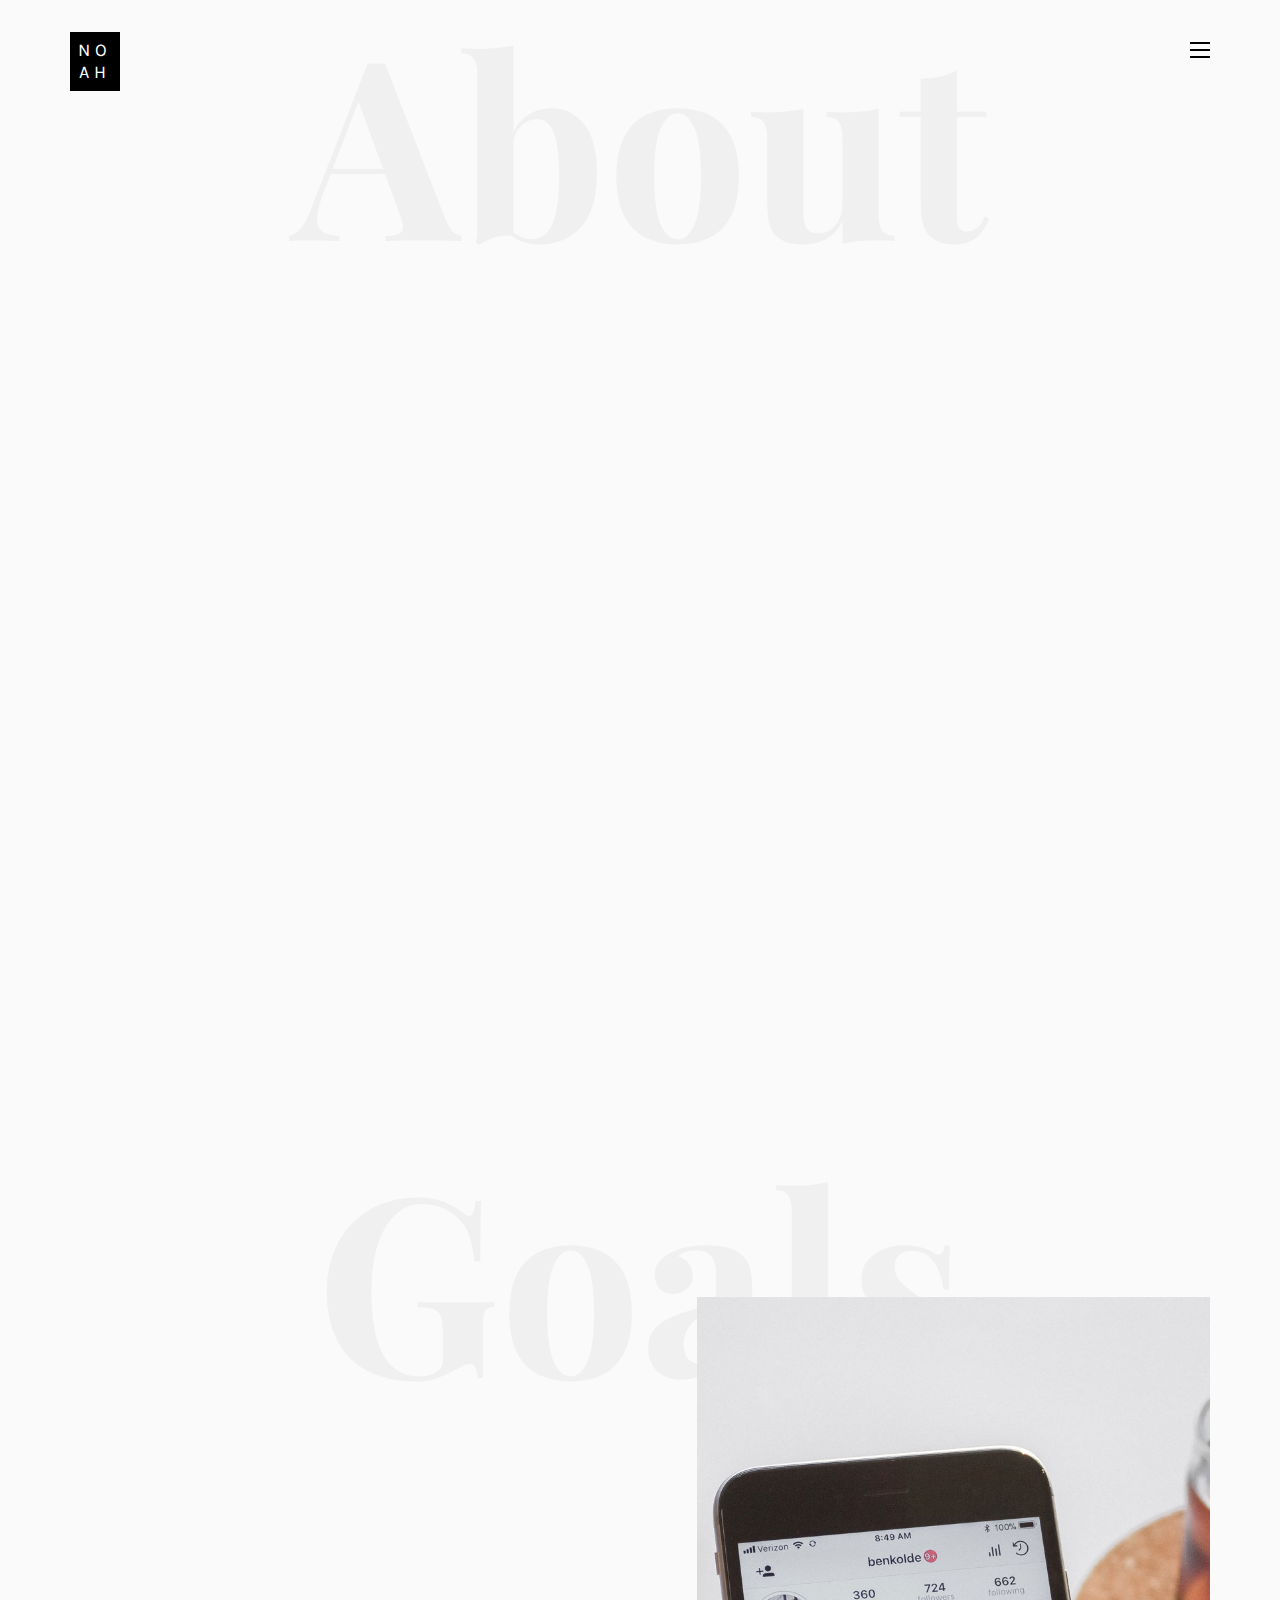
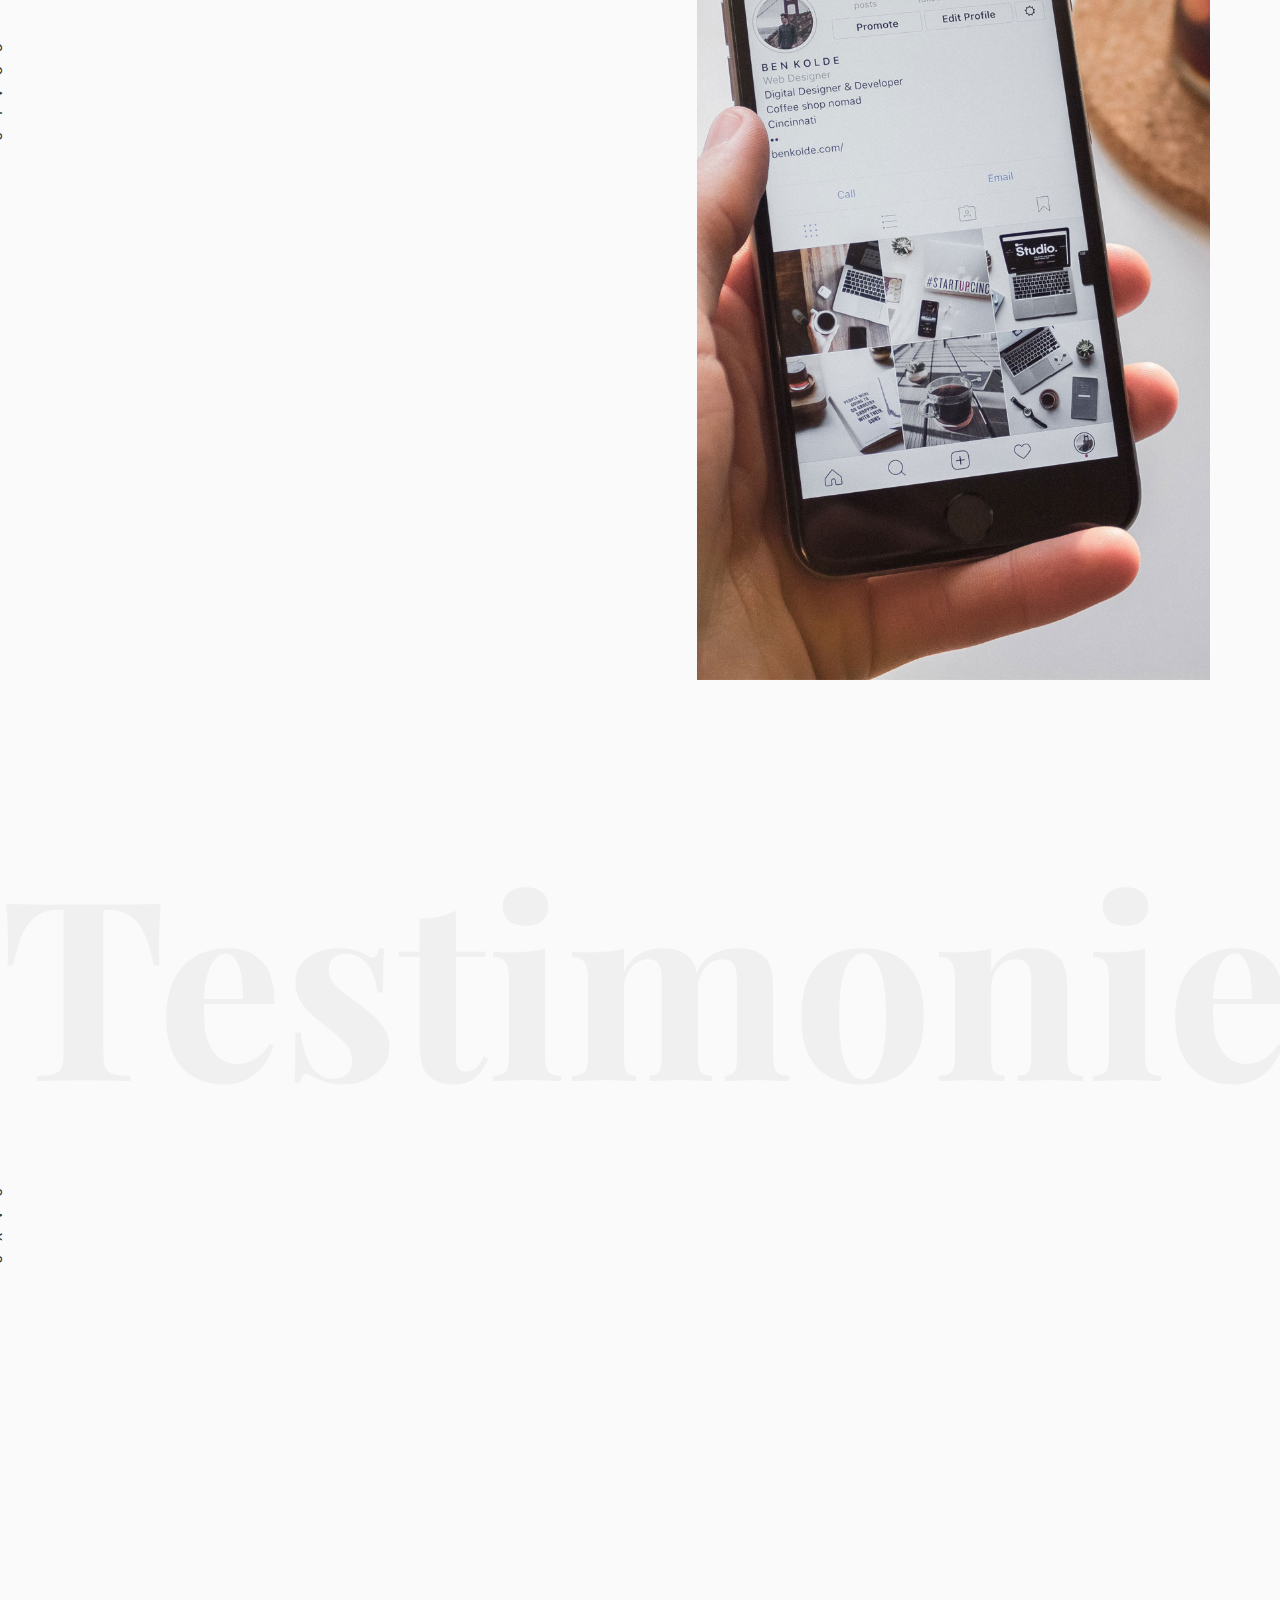
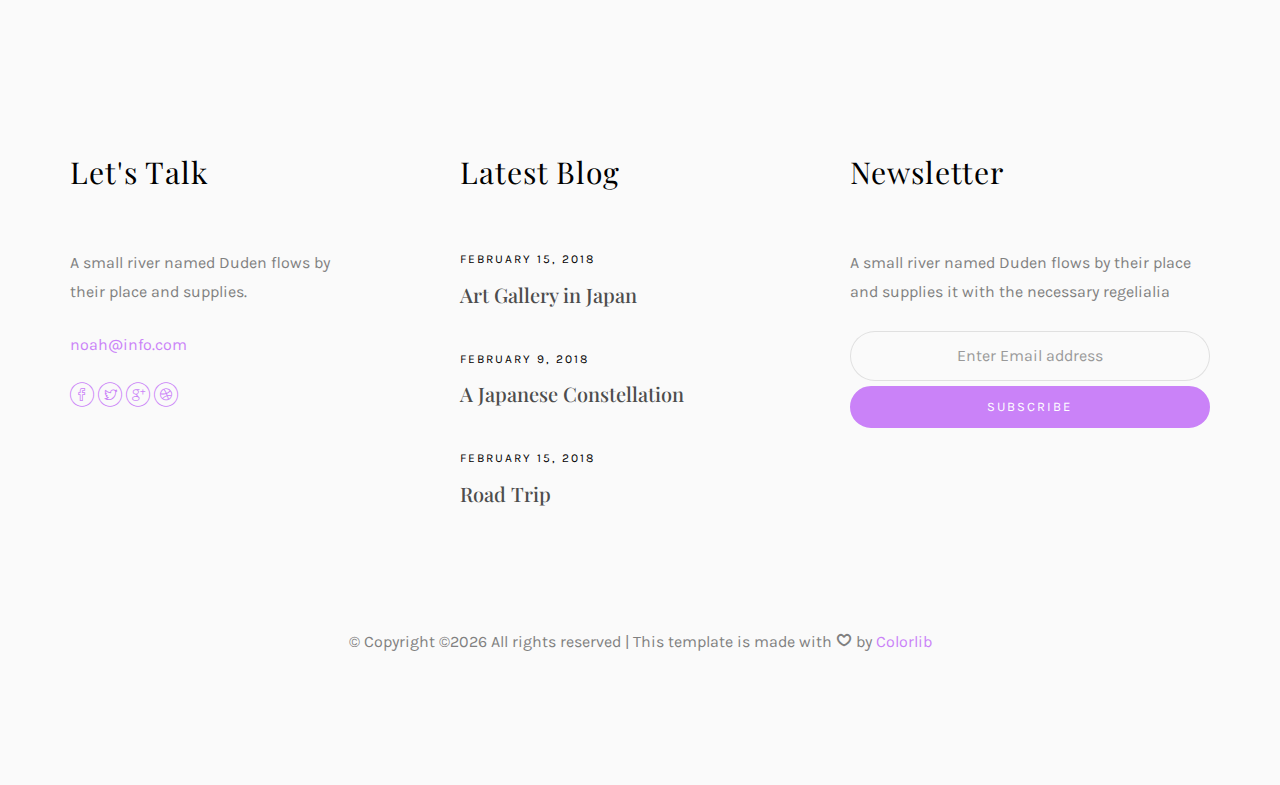
==== about.html @ 32314995 "start" ====
<!DOCTYPE HTML>
<html>
	<head>
	<meta charset="utf-8">
	<meta http-equiv="X-UA-Compatible" content="IE=edge">
	<title>Noah Template</title>
	<meta name="viewport" content="width=device-width, initial-scale=1">
	<meta name="description" content="" />
	<meta name="keywords" content="" />
	<meta name="author" content="" />

  <!-- Facebook and Twitter integration -->
	<meta property="og:title" content=""/>
	<meta property="og:image" content=""/>
	<meta property="og:url" content=""/>
	<meta property="og:site_name" content=""/>
	<meta property="og:description" content=""/>
	<meta name="twitter:title" content="" />
	<meta name="twitter:image" content="" />
	<meta name="twitter:url" content="" />
	<meta name="twitter:card" content="" />

	<!-- Place favicon.ico and apple-touch-icon.png in the root directory -->
	<link rel="shortcut icon" href="favicon.ico">

	<link href="https://fonts.googleapis.com/css?family=Karla:400,700" rel="stylesheet">
	<link href="https://fonts.googleapis.com/css?family=Playfair+Display:400,400i,700" rel="stylesheet">
	
	<!-- Animate.css -->
	<link rel="stylesheet" href="css/animate.css">
	<!-- Icomoon Icon Fonts-->
	<link rel="stylesheet" href="css/icomoon.css">
	<!-- Bootstrap  -->
	<link rel="stylesheet" href="css/bootstrap.css">
	<!-- Owl Carousel -->
	<link rel="stylesheet" href="css/owl.carousel.min.css">
	<link rel="stylesheet" href="css/owl.theme.default.min.css">
	<!-- Magnific Popup -->
	<link rel="stylesheet" href="css/magnific-popup.css">

	<link rel="stylesheet" href="css/style.css">


	<!-- Modernizr JS -->
	<script src="js/modernizr-2.6.2.min.js"></script>
	<!-- FOR IE9 below -->
	<!--[if lt IE 9]>
	<script src="js/respond.min.js"></script>
	<![endif]-->

	</head>
	<body>

	<nav id="colorlib-main-nav" role="navigation">
		<a href="#" class="js-colorlib-nav-toggle colorlib-nav-toggle active"><i></i></a>
		<div class="js-fullheight colorlib-table">
			<div class="colorlib-table-cell js-fullheight">
				<div class="row">
					<div class="col-md-12">
						<div class="form-group">
							<input type="text" class="form-control" id="search" placeholder="Enter any key to search...">
							<button type="submit" class="btn btn-primary"><i class="icon-search3"></i></button>
						</div>
					</div>
				</div>
				<div class="row">
					<div class="col-md-12">
						<ul>
							<li><a href="index.html">Home</a></li>
							<li><a href="projects.html">Projects</a></li>
							<li class="active"><a href="about.html">About</a></li>
							<li><a href="contact.html">Contact</a></li>
						</ul>
					</div>
				</div>
			</div>
		</div>
	</nav>
	
	<div id="colorlib-page">
		<header>
			<div class="container">
				<div class="row">
					<div class="col-md-12">
						<div class="colorlib-navbar-brand">
							<a class="colorlib-logo" href="index.html"><span>No</span><span>ah</span></a>
						</div>
						<a href="#" class="js-colorlib-nav-toggle colorlib-nav-toggle"><i></i></a>
					</div>
				</div>
			</div>
		</header>
		<div id="colorlib-about">
			<div class="container">
				<div class="row text-center">
					<h2 class="bold">About</h2>
				</div>
				<div class="row row-padded-bottom">
					<div class="col-md-5 animate-box">
						<img class="img-responsive about-img" src="images/about.jpg" alt="html5 bootstrap template by colorlib.com">
					</div>
					<div class="col-md-6 col-md-push-1 animate-box">
						<div class="about-desc">
							<h2><span>Noah</span><span>Henderson</span></h2>
							<div class="desc">
								<div class="rotate">
									<h2 class="heading">About</h2>
								</div>
								<p>A small river named Duden <a href="#">flows by their place</a> and supplies it with the necessary regelialia. It is a paradisematic country, in which roasted parts of sentences fly into your mouth. Even the all-powerful Pointing has no control about the blind texts it is an almost unorthographic life.</p>
								<p class="colorlib-social-icons">
									<a href="#"><i class="icon-facebook4"></i></a>
									<a href="#"><i class="icon-twitter3"></i></a>
									<a href="#"><i class="icon-googleplus"></i></a>
									<a href="#"><i class="icon-dribbble2"></i></a>
								</p>
								<p><a href="work.html" class="btn btn-primary btn-outline">View My Works</a></p>
							</div>
						</div>
					</div>
				</div>
				<div class="row">
					<div class="col-md-4 animate-box">
						<p>The Big Oxmox advised her not to do so, because there were thousands of bad Commas, wild Question Marks and devious Semikoli, but the Little Blind Text didn’t listen. She packed her seven versalia, put her initial into the belt and made herself on the way.</p>
					</div>
					<div class="col-md-4 animate-box">
						<p>The Big Oxmox advised her not to do so, because there were thousands of bad Commas, wild Question Marks and devious Semikoli, but the Little Blind Text didn’t listen. She packed her seven versalia, put her initial into the belt and made herself on the way.</p>
					</div>
					<div class="col-md-4 animate-box">
						<p>The Big Oxmox advised her not to do so, because there were thousands of bad Commas, wild Question Marks and devious Semikoli, but the Little Blind Text didn’t listen. She packed her seven versalia, put her initial into the belt and made herself on the way.</p>
					</div>
				</div>
			</div>
		</div>
		<div id="colorlib-services">
			<div class="container">
				<div class="row text-center">
					<h2 class="bold">Goals</h2>
				</div>
				<div class="row">
					<div class="col-md-12">
						<div class="services-flex">
							<div class="one-third">
								<div class="row">
									<div class="col-md-12 col-md-offset-0 animate-box intro-heading">
										<span>Target</span>
										<h2>Goals</h2>
										<p>A small river named Duden flows by their place and supplies it with the necessary regelialia. It is a paradisematic country, in which roasted parts of sentences fly into your mouth.</p>
									</div>
								</div>
								<div class="row">
									<div class="col-md-12">
										<div class="rotate">
											<h2 class="heading">Goals</h2>
										</div>
									</div>
									<div class="col-md-12">
										<div class="services animate-box">
											<h3>1 - High Quality Theme</h3>
											<p>Even the all-powerful Pointing has no control about the blind texts it is an almost unorthographic life One day however a small line of blind text by the name of Lorem Ipsum decided to leave for the far World of Grammar.</p>
										</div>
										<div class="services animate-box">
											<h3>2 - Customer Satisfaction</h3>
											<p>Even the all-powerful Pointing has no control about the blind texts it is an almost unorthographic life One day however a small line of blind text by the name of Lorem Ipsum decided to leave for the far World of Grammar.</p>
										</div>
										<div class="services animate-box">
											<h3>3 - Well Mentained Sites</h3>
											<p>Even the all-powerful Pointing has no control about the blind texts it is an almost unorthographic life One day however a small line of blind text by the name of Lorem Ipsum decided to leave for the far World of Grammar.</p>
										</div>
									</div>
								</div>
							</div>
							<div class="one-forth services-img" style="background-image: url(images/services-img-1.jpg);">
							</div>
						</div>
					</div>
				</div>
			</div>
		</div>

		<div id="colorlib-testimony">
			<div class="container">
				<div class="row text-center">
					<h2 class="bold">Testimonies</h2>
				</div>
				<div class="row">
					<div class="col-md-12 col-md-offset-0 text-center animate-box intro-heading">
						<span>Testimonies</span>
						<h2>Clients Says</h2>
					</div>
				</div>
				<div class="row">
					<div class="col-md-12">
						<div class="rotate">
							<h2 class="heading">Says</h2>
						</div>
					</div>
				</div>
				<div class="row animate-box">
					<div class="owl-carousel">
						<div class="item">
							<div class="col-md-12 text-center">
								<div class="testimony">
									<blockquote>
										<p>"A small river named Duden flows by their place and supplies it with the necessary regelialia.</p>
										<span>" &mdash; George Brooks</span>
									</blockquote>
								</div>
							</div>
						</div>
						<div class="item">
							<div class="col-md-12 text-center">
								<div class="testimony">
									<blockquote>
										<p>"Even the all-powerful Pointing has no control about the blind texts it is an almost unorthographic life One day however a small line of blind text by the name of Lorem Ipsum decided to leave for the far World of Grammar.</p>
										<span>" &mdash; Daniel Foster</span>
									</blockquote>
								</div>
							</div>
						</div>
						<div class="item">
							<div class="col-md-12 text-center">
								<div class="testimony">
									<blockquote>
										<p>"When she reached the first hills of the Italic Mountains, she had a last view back on the skyline of her hometown Bookmarksgrove</p>
										<span>" &mdash; Liam Jenkins</span>
									</blockquote>
								</div>
							</div>
						</div>
					</div>
				</div>
			</div>
		</div>

		<footer>
			<div id="footer">
				<div class="container">
					<div class="row">
						<div class="col-md-4 col-pb-sm">
							<div class="row">
								<div class="col-md-10">
									<h2>Let's Talk</h2>
									<p>A small river named Duden flows by their place and supplies.</p>
									<p><a href="#">noah@info.com</a></p>
									<p class="colorlib-social-icons">
										<a href="#"><i class="icon-facebook4"></i></a>
										<a href="#"><i class="icon-twitter3"></i></a>
										<a href="#"><i class="icon-googleplus"></i></a>
										<a href="#"><i class="icon-dribbble2"></i></a>
									</p>
								</div>
							</div>
						</div>
						<div class="col-md-4 col-pb-sm">
							<h2>Latest Blog</h2>
							<div class="f-entry">
								<a href="#" class="featured-img" style="background-image: url(images/img-1.jpg);"></a>
								<div class="desc">
									<span>February 15, 2018</span>
									<h3><a href="#">Art Gallery in Japan</a></h3>
								</div>
							</div>
							<div class="f-entry">
								<a href="#" class="featured-img" style="background-image: url(images/img-2.jpg);"></a>
								<div class="desc">
									<span>February 9, 2018</span>
									<h3><a href="#">A Japanese Constellation</a></h3>
								</div>
							</div>
							<div class="f-entry">
								<a href="#" class="featured-img" style="background-image: url(images/img-3.jpg);"></a>
								<div class="desc">
									<span>February 15, 2018</span>
									<h3><a href="#">Road Trip</a></h3>
								</div>
							</div>
						</div>
						<div class="col-md-4 col-pb-sm">
							<h2>Newsletter</h2>
							<p>A small river named Duden flows by their place and supplies it with the necessary regelialia</p>
							<div class="subscribe text-center">
								<div class="form-group">
									<input type="text" class="form-control text-center" placeholder="Enter Email address">
									<input type="submit" value="Subscribe" class="btn btn-primary btn-custom">
								</div>
							</div>
						</div>
					</div>
					<div class="row">
						<div class="col-md-12 text-center">
							<p>
								&copy; <!-- Link back to Colorlib can't be removed. Template is licensed under CC BY 3.0. -->
Copyright &copy;<script>document.write(new Date().getFullYear());</script> All rights reserved | This template is made with <i class="icon-heart4" aria-hidden="true"></i> by <a href="https://colorlib.com" target="_blank">Colorlib</a>
<!-- Link back to Colorlib can't be removed. Template is licensed under CC BY 3.0. -->
							</p>
						</div>
					</div>
				</div>
			</div>
		</footer>
	
	</div>

	<!-- jQuery -->
	<script src="js/jquery.min.js"></script>
	<!-- jQuery Easing -->
	<script src="js/jquery.easing.1.3.js"></script>
	<!-- Bootstrap -->
	<script src="js/bootstrap.min.js"></script>
	<!-- Waypoints -->
	<script src="js/jquery.waypoints.min.js"></script>
	<!-- Owl Carousel -->
	<script src="js/owl.carousel.min.js"></script>
	<!-- Magnific Popup -->
	<script src="js/jquery.magnific-popup.min.js"></script>
	<script src="js/magnific-popup-options.js"></script>

	<!-- Main JS (Do not remove) -->
	<script src="js/main.js"></script>

	</body>
</html>
---- css/icomoon.css ----
@font-face {
  font-family: 'icomoon';
  src:  url('fonts/icomoon.eot?tmere9');
  src:  url('fonts/icomoon.eot?tmere9#iefix') format('embedded-opentype'),
    url('fonts/icomoon.ttf?tmere9') format('truetype'),
    url('fonts/icomoon.woff?tmere9') format('woff'),
    url('fonts/icomoon.svg?tmere9#icomoon') format('svg');
  font-weight: normal;
  font-style: normal;
}

[class^="icon-"], [class*=" icon-"] {
  /* use !important to prevent issues with browser extensions that change fonts */
  font-family: 'icomoon' !important;
  speak: none;
  font-style: normal;
  font-weight: normal;
  font-variant: normal;
  text-transform: none;
  line-height: 1;

  /* Better Font Rendering =========== */
  -webkit-font-smoothing: antialiased;
  -moz-osx-font-smoothing: grayscale;
}

.icon-activity:before {
  content: "\e900";
}
.icon-airplay:before {
  content: "\e901";
}
.icon-alert-circle:before {
  content: "\e902";
}
.icon-alert-octagon:before {
  content: "\e903";
}
.icon-alert-triangle:before {
  content: "\e904";
}
.icon-align-center:before {
  content: "\e905";
}
.icon-align-justify:before {
  content: "\e906";
}
.icon-align-left:before {
  content: "\e907";
}
.icon-align-right:before {
  content: "\e908";
}
.icon-anchor:before {
  content: "\e909";
}
.icon-aperture:before {
  content: "\e90a";
}
.icon-arrow-down3:before {
  content: "\e90b";
}
.icon-arrow-down-circle:before {
  content: "\e90c";
}
.icon-arrow-down-left3:before {
  content: "\e90d";
}
.icon-arrow-down-right3:before {
  content: "\e90e";
}
.icon-arrow-left3:before {
  content: "\e90f";
}
.icon-arrow-left-circle:before {
  content: "\e910";
}
.icon-arrow-right3:before {
  content: "\e911";
}
.icon-arrow-right-circle:before {
  content: "\e912";
}
.icon-arrow-up3:before {
  content: "\e913";
}
.icon-arrow-up-circle:before {
  content: "\e914";
}
.icon-arrow-up-left3:before {
  content: "\e915";
}
.icon-arrow-up-right3:before {
  content: "\e916";
}
.icon-at-sign:before {
  content: "\e917";
}
.icon-award:before {
  content: "\e918";
}
.icon-bar-chart:before {
  content: "\e919";
}
.icon-bar-chart-2:before {
  content: "\e91a";
}
.icon-battery:before {
  content: "\e91b";
}
.icon-battery-charging:before {
  content: "\e91c";
}
.icon-bell2:before {
  content: "\e91d";
}
.icon-bell-off:before {
  content: "\e91e";
}
.icon-bluetooth:before {
  content: "\e91f";
}
.icon-bold2:before {
  content: "\e920";
}
.icon-book2:before {
  content: "\e921";
}
.icon-book-open:before {
  content: "\e922";
}
.icon-bookmark2:before {
  content: "\e923";
}
.icon-box:before {
  content: "\e924";
}
.icon-briefcase2:before {
  content: "\e925";
}
.icon-calendar2:before {
  content: "\e926";
}
.icon-camera2:before {
  content: "\e927";
}
.icon-camera-off:before {
  content: "\e928";
}
.icon-cast:before {
  content: "\e929";
}
.icon-check:before {
  content: "\e92a";
}
.icon-check-circle:before {
  content: "\e92b";
}
.icon-check-square:before {
  content: "\e92c";
}
.icon-chevron-down:before {
  content: "\e92d";
}
.icon-chevron-left:before {
  content: "\e92e";
}
.icon-chevron-right:before {
  content: "\e92f";
}
.icon-chevron-up:before {
  content: "\e930";
}
.icon-chevrons-down:before {
  content: "\e931";
}
.icon-chevrons-left:before {
  content: "\e932";
}
.icon-chevrons-right:before {
  content: "\e933";
}
.icon-chevrons-up:before {
  content: "\e934";
}
.icon-chrome2:before {
  content: "\e935";
}
.icon-circle:before {
  content: "\e936";
}
.icon-clipboard2:before {
  content: "\e937";
}
.icon-clock3:before {
  content: "\e938";
}
.icon-cloud2:before {
  content: "\e939";
}
.icon-cloud-drizzle:before {
  content: "\e93a";
}
.icon-cloud-lightning:before {
  content: "\e93b";
}
.icon-cloud-off:before {
  content: "\e93c";
}
.icon-cloud-rain:before {
  content: "\e93d";
}
.icon-cloud-snow:before {
  content: "\e93e";
}
.icon-code:before {
  content: "\e93f";
}
.icon-codepen2:before {
  content: "\e940";
}
.icon-command2:before {
  content: "\e941";
}
.icon-compass3:before {
  content: "\e942";
}
.icon-copy2:before {
  content: "\e943";
}
.icon-corner-down-left:before {
  content: "\e944";
}
.icon-corner-down-right:before {
  content: "\e945";
}
.icon-corner-left-down:before {
  content: "\e946";
}
.icon-corner-left-up:before {
  content: "\e947";
}
.icon-corner-right-down:before {
  content: "\e948";
}
.icon-corner-right-up:before {
  content: "\e949";
}
.icon-corner-up-left:before {
  content: "\e94a";
}
.icon-corner-up-right:before {
  content: "\e94b";
}
.icon-cpu:before {
  content: "\e94c";
}
.icon-credit-card2:before {
  content: "\e94d";
}
.icon-crop2:before {
  content: "\e94e";
}
.icon-crosshair:before {
  content: "\e94f";
}
.icon-database2:before {
  content: "\e950";
}
.icon-delete:before {
  content: "\e951";
}
.icon-disc:before {
  content: "\e952";
}
.icon-dollar-sign:before {
  content: "\e953";
}
.icon-download4:before {
  content: "\e954";
}
.icon-download-cloud:before {
  content: "\e955";
}
.icon-droplet2:before {
  content: "\e956";
}
.icon-edit:before {
  content: "\e957";
}
.icon-edit-2:before {
  content: "\e958";
}
.icon-edit-3:before {
  content: "\e959";
}
.icon-external-link:before {
  content: "\e95a";
}
.icon-eye2:before {
  content: "\e95b";
}
.icon-eye-off:before {
  content: "\e95c";
}
.icon-facebook3:before {
  content: "\e95d";
}
.icon-fast-forward:before {
  content: "\e95e";
}
.icon-feather:before {
  content: "\e95f";
}
.icon-file:before {
  content: "\e960";
}
.icon-file-minus:before {
  content: "\e961";
}
.icon-file-plus:before {
  content: "\e962";
}
.icon-file-text3:before {
  content: "\e963";
}
.icon-film2:before {
  content: "\e964";
}
.icon-filter2:before {
  content: "\e965";
}
.icon-flag2:before {
  content: "\e966";
}
.icon-folder2:before {
  content: "\e967";
}
.icon-folder-minus2:before {
  content: "\e968";
}
.icon-folder-plus2:before {
  content: "\e969";
}
.icon-git-branch:before {
  content: "\e96a";
}
.icon-git-commit:before {
  content: "\e96b";
}
.icon-git-merge:before {
  content: "\e96c";
}
.icon-git-pull-request:before {
  content: "\e96d";
}
.icon-github2:before {
  content: "\e96e";
}
.icon-gitlab:before {
  content: "\e96f";
}
.icon-globe:before {
  content: "\e970";
}
.icon-grid:before {
  content: "\e971";
}
.icon-hard-drive:before {
  content: "\e972";
}
.icon-hash:before {
  content: "\e973";
}
.icon-headphones2:before {
  content: "\e974";
}
.icon-heart2:before {
  content: "\e975";
}
.icon-help-circle:before {
  content: "\e976";
}
.icon-home4:before {
  content: "\e977";
}
.icon-image2:before {
  content: "\e978";
}
.icon-inbox:before {
  content: "\e979";
}
.icon-info2:before {
  content: "\e97a";
}
.icon-instagram2:before {
  content: "\e97b";
}
.icon-italic2:before {
  content: "\e97c";
}
.icon-layers:before {
  content: "\e97d";
}
.icon-layout:before {
  content: "\e97e";
}
.icon-life-buoy:before {
  content: "\e97f";
}
.icon-link2:before {
  content: "\e980";
}
.icon-link-2:before {
  content: "\e981";
}
.icon-linkedin3:before {
  content: "\e982";
}
.icon-list3:before {
  content: "\e983";
}
.icon-loader:before {
  content: "\e984";
}
.icon-lock2:before {
  content: "\e985";
}
.icon-log-in:before {
  content: "\e986";
}
.icon-log-out:before {
  content: "\e987";
}
.icon-mail5:before {
  content: "\e988";
}
.icon-map3:before {
  content: "\e989";
}
.icon-map-pin:before {
  content: "\e98a";
}
.icon-maximize:before {
  content: "\e98b";
}
.icon-maximize-2:before {
  content: "\e98c";
}
.icon-menu5:before {
  content: "\e98d";
}
.icon-message-circle:before {
  content: "\e98e";
}
.icon-message-square:before {
  content: "\e98f";
}
.icon-mic2:before {
  content: "\e990";
}
.icon-mic-off:before {
  content: "\e991";
}
.icon-minimize:before {
  content: "\e992";
}
.icon-minimize-2:before {
  content: "\e993";
}
.icon-minus2:before {
  content: "\e994";
}
.icon-minus-circle:before {
  content: "\e995";
}
.icon-minus-square:before {
  content: "\e996";
}
.icon-monitor:before {
  content: "\e997";
}
.icon-moon:before {
  content: "\e998";
}
.icon-more-horizontal:before {
  content: "\e999";
}
.icon-more-vertical:before {
  content: "\e99a";
}
.icon-move:before {
  content: "\e99b";
}
.icon-music2:before {
  content: "\e99c";
}
.icon-navigation:before {
  content: "\e99d";
}
.icon-navigation-2:before {
  content: "\e99e";
}
.icon-octagon:before {
  content: "\e99f";
}
.icon-package:before {
  content: "\e9a0";
}
.icon-paperclip:before {
  content: "\e9a1";
}
.icon-pause3:before {
  content: "\e9a2";
}
.icon-pause-circle:before {
  content: "\e9a3";
}
.icon-percent:before {
  content: "\e9a4";
}
.icon-phone2:before {
  content: "\e9a5";
}
.icon-phone-call:before {
  content: "\e9a6";
}
.icon-phone-forwarded:before {
  content: "\e9a7";
}
.icon-phone-incoming:before {
  content: "\e9a8";
}
.icon-phone-missed:before {
  content: "\e9a9";
}
.icon-phone-off:before {
  content: "\e9aa";
}
.icon-phone-outgoing:before {
  content: "\e9ab";
}
.icon-pie-chart2:before {
  content: "\e9ac";
}
.icon-play4:before {
  content: "\e9ad";
}
.icon-play-circle:before {
  content: "\e9ae";
}
.icon-plus2:before {
  content: "\e9af";
}
.icon-plus-circle:before {
  content: "\e9b0";
}
.icon-plus-square:before {
  content: "\e9b1";
}
.icon-pocket:before {
  content: "\e9b2";
}
.icon-power2:before {
  content: "\e9b3";
}
.icon-printer2:before {
  content: "\e9b4";
}
.icon-radio:before {
  content: "\e9b5";
}
.icon-refresh-ccw:before {
  content: "\e9b6";
}
.icon-refresh-cw:before {
  content: "\e9b7";
}
.icon-repeat:before {
  content: "\e9b8";
}
.icon-rewind:before {
  content: "\e9b9";
}
.icon-rotate-ccw:before {
  content: "\e9ba";
}
.icon-rotate-cw:before {
  content: "\e9bb";
}
.icon-rss3:before {
  content: "\e9bc";
}
.icon-save:before {
  content: "\e9bd";
}
.icon-scissors2:before {
  content: "\e9be";
}
.icon-search2:before {
  content: "\e9bf";
}
.icon-send:before {
  content: "\e9c0";
}
.icon-server:before {
  content: "\e9c1";
}
.icon-settings:before {
  content: "\e9c2";
}
.icon-share3:before {
  content: "\e9c3";
}
.icon-share-2:before {
  content: "\e9c4";
}
.icon-shield2:before {
  content: "\e9c5";
}
.icon-shield-off:before {
  content: "\e9c6";
}
.icon-shopping-bag:before {
  content: "\e9c7";
}
.icon-shopping-cart:before {
  content: "\e9c8";
}
.icon-shuffle2:before {
  content: "\e9c9";
}
.icon-sidebar:before {
  content: "\e9ca";
}
.icon-skip-back:before {
  content: "\e9cb";
}
.icon-skip-forward:before {
  content: "\e9cc";
}
.icon-slack:before {
  content: "\e9cd";
}
.icon-slash:before {
  content: "\e9ce";
}
.icon-sliders:before {
  content: "\e9cf";
}
.icon-smartphone:before {
  content: "\e9d0";
}
.icon-speaker:before {
  content: "\e9d1";
}
.icon-square:before {
  content: "\e9d2";
}
.icon-star:before {
  content: "\e9d3";
}
.icon-stop-circle:before {
  content: "\e9d4";
}
.icon-sun2:before {
  content: "\e9d5";
}
.icon-sunrise:before {
  content: "\e9d6";
}
.icon-sunset:before {
  content: "\e9d7";
}
.icon-tablet2:before {
  content: "\e9d8";
}
.icon-tag:before {
  content: "\e9d9";
}
.icon-target2:before {
  content: "\e9da";
}
.icon-terminal2:before {
  content: "\e9db";
}
.icon-thermometer:before {
  content: "\e9dc";
}
.icon-thumbs-down:before {
  content: "\e9dd";
}
.icon-thumbs-up:before {
  content: "\e9de";
}
.icon-toggle-left:before {
  content: "\e9df";
}
.icon-toggle-right:before {
  content: "\e9e0";
}
.icon-trash:before {
  content: "\e9e1";
}
.icon-trash-2:before {
  content: "\e9e2";
}
.icon-trending-down:before {
  content: "\e9e3";
}
.icon-trending-up:before {
  content: "\e9e4";
}
.icon-triangle:before {
  content: "\e9e5";
}
.icon-truck2:before {
  content: "\e9e6";
}
.icon-tv2:before {
  content: "\e9e7";
}
.icon-twitter2:before {
  content: "\e9e8";
}
.icon-type:before {
  content: "\e9e9";
}
.icon-umbrella:before {
  content: "\e9ea";
}
.icon-underline2:before {
  content: "\e9eb";
}
.icon-unlock:before {
  content: "\e9ec";
}
.icon-upload4:before {
  content: "\e9ed";
}
.icon-upload-cloud:before {
  content: "\e9ee";
}
.icon-user2:before {
  content: "\e9ef";
}
.icon-user-check2:before {
  content: "\e9f0";
}
.icon-user-minus2:before {
  content: "\e9f1";
}
.icon-user-plus2:before {
  content: "\e9f2";
}
.icon-user-x:before {
  content: "\e9f3";
}
.icon-users2:before {
  content: "\e9f4";
}
.icon-video:before {
  content: "\e9f5";
}
.icon-video-off:before {
  content: "\e9f6";
}
.icon-voicemail:before {
  content: "\e9f7";
}
.icon-volume:before {
  content: "\e9f8";
}
.icon-volume-1:before {
  content: "\e9f9";
}
.icon-volume-2:before {
  content: "\e9fa";
}
.icon-volume-x:before {
  content: "\e9fb";
}
.icon-watch:before {
  content: "\e9fc";
}
.icon-wifi:before {
  content: "\e9fd";
}
.icon-wifi-off:before {
  content: "\e9fe";
}
.icon-wind:before {
  content: "\e9ff";
}
.icon-x:before {
  content: "\ea00";
}
.icon-x-circle:before {
  content: "\ea01";
}
.icon-x-square:before {
  content: "\ea02";
}
.icon-zap:before {
  content: "\ea03";
}
.icon-zap-off:before {
  content: "\ea04";
}
.icon-zoom-in2:before {
  content: "\ea05";
}
.icon-zoom-out2:before {
  content: "\ea06";
}
.icon-times:before {
  content: "\ea07";
}
.icon-tick:before {
  content: "\ea08";
}
.icon-plus3:before {
  content: "\ea09";
}
.icon-minus3:before {
  content: "\ea0a";
}
.icon-equals:before {
  content: "\ea0b";
}
.icon-divide:before {
  content: "\ea0c";
}
.icon-chevron-right2:before {
  content: "\ea0d";
}
.icon-chevron-left2:before {
  content: "\ea0e";
}
.icon-arrow-right-thick:before {
  content: "\ea0f";
}
.icon-arrow-left-thick:before {
  content: "\ea10";
}
.icon-th-small:before {
  content: "\ea11";
}
.icon-th-menu:before {
  content: "\ea12";
}
.icon-th-list:before {
  content: "\ea13";
}
.icon-th-large:before {
  content: "\ea14";
}
.icon-home5:before {
  content: "\ea15";
}
.icon-arrow-forward:before {
  content: "\ea16";
}
.icon-arrow-back:before {
  content: "\ea17";
}
.icon-rss4:before {
  content: "\ea18";
}
.icon-location3:before {
  content: "\ea19";
}
.icon-link3:before {
  content: "\ea1a";
}
.icon-image3:before {
  content: "\ea1b";
}
.icon-arrow-up-thick:before {
  content: "\ea1c";
}
.icon-arrow-down-thick:before {
  content: "\ea1d";
}
.icon-starburst:before {
  content: "\ea1e";
}
.icon-starburst-outline:before {
  content: "\ea1f";
}
.icon-star2:before {
  content: "\ea20";
}
.icon-flow-children:before {
  content: "\ea21";
}
.icon-export:before {
  content: "\ea22";
}
.icon-delete2:before {
  content: "\ea23";
}
.icon-delete-outline:before {
  content: "\ea24";
}
.icon-cloud-storage:before {
  content: "\ea25";
}
.icon-wi-fi:before {
  content: "\ea26";
}
.icon-heart3:before {
  content: "\ea27";
}
.icon-flash:before {
  content: "\ea28";
}
.icon-cancel:before {
  content: "\ea29";
}
.icon-backspace:before {
  content: "\ea2a";
}
.icon-attachment2:before {
  content: "\ea2b";
}
.icon-arrow-move:before {
  content: "\ea2c";
}
.icon-warning2:before {
  content: "\ea2d";
}
.icon-user3:before {
  content: "\ea2e";
}
.icon-radar:before {
  content: "\ea2f";
}
.icon-lock-open:before {
  content: "\ea30";
}
.icon-lock-closed:before {
  content: "\ea31";
}
.icon-location-arrow:before {
  content: "\ea32";
}
.icon-info3:before {
  content: "\ea33";
}
.icon-user-delete:before {
  content: "\ea34";
}
.icon-user-add:before {
  content: "\ea35";
}
.icon-media-pause:before {
  content: "\ea36";
}
.icon-group:before {
  content: "\ea37";
}
.icon-chart-pie:before {
  content: "\ea38";
}
.icon-chart-line:before {
  content: "\ea39";
}
.icon-chart-bar:before {
  content: "\ea3a";
}
.icon-chart-area:before {
  content: "\ea3b";
}
.icon-video2:before {
  content: "\ea3c";
}
.icon-point-of-interest:before {
  content: "\ea3d";
}
.icon-infinity:before {
  content: "\ea3e";
}
.icon-globe2:before {
  content: "\ea3f";
}
.icon-eye3:before {
  content: "\ea40";
}
.icon-cog2:before {
  content: "\ea41";
}
.icon-camera3:before {
  content: "\ea42";
}
.icon-upload5:before {
  content: "\ea43";
}
.icon-scissors3:before {
  content: "\ea44";
}
.icon-refresh:before {
  content: "\ea45";
}
.icon-pin:before {
  content: "\ea46";
}
.icon-key3:before {
  content: "\ea47";
}
.icon-info-large:before {
  content: "\ea48";
}
.icon-eject2:before {
  content: "\ea49";
}
.icon-download5:before {
  content: "\ea4a";
}
.icon-zoom:before {
  content: "\ea4b";
}
.icon-zoom-out3:before {
  content: "\ea4c";
}
.icon-zoom-in3:before {
  content: "\ea4d";
}
.icon-sort-numerically:before {
  content: "\ea4e";
}
.icon-sort-alphabetically:before {
  content: "\ea4f";
}
.icon-input-checked:before {
  content: "\ea50";
}
.icon-calender:before {
  content: "\ea51";
}
.icon-world:before {
  content: "\ea52";
}
.icon-notes:before {
  content: "\ea53";
}
.icon-code2:before {
  content: "\ea54";
}
.icon-arrow-sync:before {
  content: "\ea55";
}
.icon-arrow-shuffle:before {
  content: "\ea56";
}
.icon-arrow-repeat:before {
  content: "\ea57";
}
.icon-arrow-minimise:before {
  content: "\ea58";
}
.icon-arrow-maximise:before {
  content: "\ea59";
}
.icon-arrow-loop:before {
  content: "\ea5a";
}
.icon-anchor2:before {
  content: "\ea5b";
}
.icon-spanner:before {
  content: "\ea5c";
}
.icon-puzzle:before {
  content: "\ea5d";
}
.icon-power3:before {
  content: "\ea5e";
}
.icon-plane:before {
  content: "\ea5f";
}
.icon-pi:before {
  content: "\ea60";
}
.icon-phone3:before {
  content: "\ea61";
}
.icon-microphone:before {
  content: "\ea62";
}
.icon-media-rewind:before {
  content: "\ea63";
}
.icon-flag3:before {
  content: "\ea64";
}
.icon-adjust-brightness:before {
  content: "\ea65";
}
.icon-waves:before {
  content: "\ea66";
}
.icon-social-twitter:before {
  content: "\ea67";
}
.icon-social-facebook:before {
  content: "\ea68";
}
.icon-social-dribbble:before {
  content: "\ea69";
}
.icon-media-stop:before {
  content: "\ea6a";
}
.icon-media-record:before {
  content: "\ea6b";
}
.icon-media-play:before {
  content: "\ea6c";
}
.icon-media-fast-forward:before {
  content: "\ea6d";
}
.icon-media-eject:before {
  content: "\ea6e";
}
.icon-social-vimeo:before {
  content: "\ea6f";
}
.icon-social-tumbler:before {
  content: "\ea70";
}
.icon-social-skype:before {
  content: "\ea71";
}
.icon-social-pinterest:before {
  content: "\ea72";
}
.icon-social-linkedin:before {
  content: "\ea73";
}
.icon-social-last-fm:before {
  content: "\ea74";
}
.icon-social-github:before {
  content: "\ea75";
}
.icon-social-flickr:before {
  content: "\ea76";
}
.icon-at:before {
  content: "\ea77";
}
.icon-times-outline:before {
  content: "\ea78";
}
.icon-plus-outline:before {
  content: "\ea79";
}
.icon-minus-outline:before {
  content: "\ea7a";
}
.icon-tick-outline:before {
  content: "\ea7b";
}
.icon-th-large-outline:before {
  content: "\ea7c";
}
.icon-equals-outline:before {
  content: "\ea7d";
}
.icon-divide-outline:before {
  content: "\ea7e";
}
.icon-chevron-right-outline:before {
  content: "\ea7f";
}
.icon-chevron-left-outline:before {
  content: "\ea80";
}
.icon-arrow-right-outline:before {
  content: "\ea81";
}
.icon-arrow-left-outline:before {
  content: "\ea82";
}
.icon-th-small-outline:before {
  content: "\ea83";
}
.icon-th-menu-outline:before {
  content: "\ea84";
}
.icon-th-list-outline:before {
  content: "\ea85";
}
.icon-news:before {
  content: "\ea86";
}
.icon-home-outline:before {
  content: "\ea87";
}
.icon-arrow-up-outline:before {
  content: "\ea88";
}
.icon-arrow-forward-outline:before {
  content: "\ea89";
}
.icon-arrow-down-outline:before {
  content: "\ea8a";
}
.icon-arrow-back-outline:before {
  content: "\ea8b";
}
.icon-trash2:before {
  content: "\ea8c";
}
.icon-rss-outline:before {
  content: "\ea8d";
}
.icon-message:before {
  content: "\ea8e";
}
.icon-location-outline:before {
  content: "\ea8f";
}
.icon-link-outline:before {
  content: "\ea90";
}
.icon-image-outline:before {
  content: "\ea91";
}
.icon-export-outline:before {
  content: "\ea92";
}
.icon-cross2:before {
  content: "\ea93";
}
.icon-wi-fi-outline:before {
  content: "\ea94";
}
.icon-star-outline:before {
  content: "\ea95";
}
.icon-media-pause-outline:before {
  content: "\ea96";
}
.icon-mail6:before {
  content: "\ea97";
}
.icon-heart-outline:before {
  content: "\ea98";
}
.icon-flash-outline:before {
  content: "\ea99";
}
.icon-cancel-outline:before {
  content: "\ea9a";
}
.icon-beaker:before {
  content: "\ea9b";
}
.icon-arrow-move-outline:before {
  content: "\ea9c";
}
.icon-watch2:before {
  content: "\ea9d";
}
.icon-warning-outline:before {
  content: "\ea9e";
}
.icon-time:before {
  content: "\ea9f";
}
.icon-radar-outline:before {
  content: "\eaa0";
}
.icon-lock-open-outline:before {
  content: "\eaa1";
}
.icon-location-arrow-outline:before {
  content: "\eaa2";
}
.icon-info-outline:before {
  content: "\eaa3";
}
.icon-backspace-outline:before {
  content: "\eaa4";
}
.icon-attachment-outline:before {
  content: "\eaa5";
}
.icon-user-outline:before {
  content: "\eaa6";
}
.icon-user-delete-outline:before {
  content: "\eaa7";
}
.icon-user-add-outline:before {
  content: "\eaa8";
}
.icon-lock-closed-outline:before {
  content: "\eaa9";
}
.icon-group-outline:before {
  content: "\eaaa";
}
.icon-chart-pie-outline:before {
  content: "\eaab";
}
.icon-chart-line-outline:before {
  content: "\eaac";
}
.icon-chart-bar-outline:before {
  content: "\eaad";
}
.icon-chart-area-outline:before {
  content: "\eaae";
}
.icon-video-outline:before {
  content: "\eaaf";
}
.icon-point-of-interest-outline:before {
  content: "\eab0";
}
.icon-map4:before {
  content: "\eab1";
}
.icon-key-outline:before {
  content: "\eab2";
}
.icon-infinity-outline:before {
  content: "\eab3";
}
.icon-globe-outline:before {
  content: "\eab4";
}
.icon-eye-outline:before {
  content: "\eab5";
}
.icon-cog-outline:before {
  content: "\eab6";
}
.icon-camera-outline:before {
  content: "\eab7";
}
.icon-upload-outline:before {
  content: "\eab8";
}
.icon-support:before {
  content: "\eab9";
}
.icon-scissors-outline:before {
  content: "\eaba";
}
.icon-refresh-outline:before {
  content: "\eabb";
}
.icon-info-large-outline:before {
  content: "\eabc";
}
.icon-eject-outline:before {
  content: "\eabd";
}
.icon-download-outline:before {
  content: "\eabe";
}
.icon-battery-mid:before {
  content: "\eabf";
}
.icon-battery-low:before {
  content: "\eac0";
}
.icon-battery-high:before {
  content: "\eac1";
}
.icon-zoom-outline:before {
  content: "\eac2";
}
.icon-zoom-out-outline:before {
  content: "\eac3";
}
.icon-zoom-in-outline:before {
  content: "\eac4";
}
.icon-tag2:before {
  content: "\eac5";
}
.icon-tabs-outline:before {
  content: "\eac6";
}
.icon-pin-outline:before {
  content: "\eac7";
}
.icon-message-typing:before {
  content: "\eac8";
}
.icon-directions:before {
  content: "\eac9";
}
.icon-battery-full:before {
  content: "\eaca";
}
.icon-battery-charge:before {
  content: "\eacb";
}
.icon-pipette:before {
  content: "\eacc";
}
.icon-pencil3:before {
  content: "\eacd";
}
.icon-folder3:before {
  content: "\eace";
}
.icon-folder-delete:before {
  content: "\eacf";
}
.icon-folder-add:before {
  content: "\ead0";
}
.icon-edit2:before {
  content: "\ead1";
}
.icon-document:before {
  content: "\ead2";
}
.icon-document-delete:before {
  content: "\ead3";
}
.icon-document-add:before {
  content: "\ead4";
}
.icon-brush:before {
  content: "\ead5";
}
.icon-thumbs-up2:before {
  content: "\ead6";
}
.icon-thumbs-down2:before {
  content: "\ead7";
}
.icon-pen2:before {
  content: "\ead8";
}
.icon-sort-numerically-outline:before {
  content: "\ead9";
}
.icon-sort-alphabetically-outline:before {
  content: "\eada";
}
.icon-social-last-fm-circular:before {
  content: "\eadb";
}
.icon-social-github-circular:before {
  content: "\eadc";
}
.icon-compass4:before {
  content: "\eadd";
}
.icon-bookmark3:before {
  content: "\eade";
}
.icon-input-checked-outline:before {
  content: "\eadf";
}
.icon-code-outline:before {
  content: "\eae0";
}
.icon-calender-outline:before {
  content: "\eae1";
}
.icon-business-card:before {
  content: "\eae2";
}
.icon-arrow-up4:before {
  content: "\eae3";
}
.icon-arrow-sync-outline:before {
  content: "\eae4";
}
.icon-arrow-right4:before {
  content: "\eae5";
}
.icon-arrow-repeat-outline:before {
  content: "\eae6";
}
.icon-arrow-loop-outline:before {
  content: "\eae7";
}
.icon-arrow-left4:before {
  content: "\eae8";
}
.icon-flow-switch:before {
  content: "\eae9";
}
.icon-flow-parallel:before {
  content: "\eaea";
}
.icon-flow-merge:before {
  content: "\eaeb";
}
.icon-document-text:before {
  content: "\eaec";
}
.icon-clipboard3:before {
  content: "\eaed";
}
.icon-calculator2:before {
  content: "\eaee";
}
.icon-arrow-minimise-outline:before {
  content: "\eaef";
}
.icon-arrow-maximise-outline:before {
  content: "\eaf0";
}
.icon-arrow-down4:before {
  content: "\eaf1";
}
.icon-gift2:before {
  content: "\eaf2";
}
.icon-film3:before {
  content: "\eaf3";
}
.icon-database3:before {
  content: "\eaf4";
}
.icon-bell3:before {
  content: "\eaf5";
}
.icon-anchor-outline:before {
  content: "\eaf6";
}
.icon-adjust-contrast:before {
  content: "\eaf7";
}
.icon-world-outline:before {
  content: "\eaf8";
}
.icon-shopping-bag2:before {
  content: "\eaf9";
}
.icon-power-outline:before {
  content: "\eafa";
}
.icon-notes-outline:before {
  content: "\eafb";
}
.icon-device-tablet:before {
  content: "\eafc";
}
.icon-device-phone:before {
  content: "\eafd";
}
.icon-device-laptop:before {
  content: "\eafe";
}
.icon-device-desktop:before {
  content: "\eaff";
}
.icon-briefcase3:before {
  content: "\eb00";
}
.icon-stopwatch2:before {
  content: "\eb01";
}
.icon-spanner-outline:before {
  content: "\eb02";
}
.icon-puzzle-outline:before {
  content: "\eb03";
}
.icon-printer3:before {
  content: "\eb04";
}
.icon-pi-outline:before {
  content: "\eb05";
}
.icon-lightbulb:before {
  content: "\eb06";
}
.icon-flag-outline:before {
  content: "\eb07";
}
.icon-contacts:before {
  content: "\eb08";
}
.icon-archive:before {
  content: "\eb09";
}
.icon-weather-stormy:before {
  content: "\eb0a";
}
.icon-weather-shower:before {
  content: "\eb0b";
}
.icon-weather-partly-sunny:before {
  content: "\eb0c";
}
.icon-weather-downpour:before {
  content: "\eb0d";
}
.icon-weather-cloudy:before {
  content: "\eb0e";
}
.icon-plane-outline:before {
  content: "\eb0f";
}
.icon-phone-outline:before {
  content: "\eb10";
}
.icon-microphone-outline:before {
  content: "\eb11";
}
.icon-weather-windy:before {
  content: "\eb12";
}
.icon-weather-windy-cloudy:before {
  content: "\eb13";
}
.icon-weather-sunny:before {
  content: "\eb14";
}
.icon-weather-snow:before {
  content: "\eb15";
}
.icon-weather-night:before {
  content: "\eb16";
}
.icon-media-stop-outline:before {
  content: "\eb17";
}
.icon-media-rewind-outline:before {
  content: "\eb18";
}
.icon-media-record-outline:before {
  content: "\eb19";
}
.icon-media-play-outline:before {
  content: "\eb1a";
}
.icon-media-fast-forward-outline:before {
  content: "\eb1b";
}
.icon-media-eject-outline:before {
  content: "\eb1c";
}
.icon-wine:before {
  content: "\eb1d";
}
.icon-waves-outline:before {
  content: "\eb1e";
}
.icon-ticket2:before {
  content: "\eb1f";
}
.icon-tags:before {
  content: "\eb20";
}
.icon-plug:before {
  content: "\eb21";
}
.icon-headphones3:before {
  content: "\eb22";
}
.icon-credit-card3:before {
  content: "\eb23";
}
.icon-coffee:before {
  content: "\eb24";
}
.icon-book3:before {
  content: "\eb25";
}
.icon-beer:before {
  content: "\eb26";
}
.icon-volume2:before {
  content: "\eb27";
}
.icon-volume-up:before {
  content: "\eb28";
}
.icon-volume-mute3:before {
  content: "\eb29";
}
.icon-volume-down:before {
  content: "\eb2a";
}
.icon-social-vimeo-circular:before {
  content: "\eb2b";
}
.icon-social-twitter-circular:before {
  content: "\eb2c";
}
.icon-social-pinterest-circular:before {
  content: "\eb2d";
}
.icon-social-linkedin-circular:before {
  content: "\eb2e";
}
.icon-social-facebook-circular:before {
  content: "\eb2f";
}
.icon-social-dribbble-circular:before {
  content: "\eb30";
}
.icon-tree2:before {
  content: "\eb31";
}
.icon-thermometer2:before {
  content: "\eb32";
}
.icon-social-tumbler-circular:before {
  content: "\eb33";
}
.icon-social-skype-outline:before {
  content: "\eb34";
}
.icon-social-flickr-circular:before {
  content: "\eb35";
}
.icon-social-at-circular:before {
  content: "\eb36";
}
.icon-shopping-cart2:before {
  content: "\eb37";
}
.icon-messages:before {
  content: "\eb38";
}
.icon-leaf2:before {
  content: "\eb39";
}
.icon-feather2:before {
  content: "\eb3a";
}
.icon-box2:before {
  content: "\eb3b";
}
.icon-write:before {
  content: "\eb3c";
}
.icon-clock4:before {
  content: "\eb3d";
}
.icon-reply2:before {
  content: "\eb3e";
}
.icon-reply-all:before {
  content: "\eb3f";
}
.icon-forward4:before {
  content: "\eb40";
}
.icon-flag4:before {
  content: "\eb41";
}
.icon-search3:before {
  content: "\eb42";
}
.icon-trash3:before {
  content: "\eb43";
}
.icon-envelope:before {
  content: "\eb44";
}
.icon-bubble3:before {
  content: "\eb45";
}
.icon-bubbles5:before {
  content: "\eb46";
}
.icon-user4:before {
  content: "\eb47";
}
.icon-users3:before {
  content: "\eb48";
}
.icon-cloud3:before {
  content: "\eb49";
}
.icon-download6:before {
  content: "\eb4a";
}
.icon-upload6:before {
  content: "\eb4b";
}
.icon-rain:before {
  content: "\eb4c";
}
.icon-sun3:before {
  content: "\eb4d";
}
.icon-moon2:before {
  content: "\eb4e";
}
.icon-bell4:before {
  content: "\eb4f";
}
.icon-folder4:before {
  content: "\eb50";
}
.icon-pin2:before {
  content: "\eb51";
}
.icon-sound:before {
  content: "\eb52";
}
.icon-microphone2:before {
  content: "\eb53";
}
.icon-camera4:before {
  content: "\eb54";
}
.icon-image4:before {
  content: "\eb55";
}
.icon-cog3:before {
  content: "\eb56";
}
.icon-calendar3:before {
  content: "\eb57";
}
.icon-book4:before {
  content: "\eb58";
}
.icon-map-marker:before {
  content: "\eb59";
}
.icon-store:before {
  content: "\eb5a";
}
.icon-support2:before {
  content: "\eb5b";
}
.icon-tag3:before {
  content: "\eb5c";
}
.icon-heart4:before {
  content: "\eb5d";
}
.icon-video-camera2:before {
  content: "\eb5e";
}
.icon-trophy2:before {
  content: "\eb5f";
}
.icon-cart2:before {
  content: "\eb60";
}
.icon-eye4:before {
  content: "\eb61";
}
.icon-cancel2:before {
  content: "\eb62";
}
.icon-chart:before {
  content: "\eb63";
}
.icon-target3:before {
  content: "\eb64";
}
.icon-printer4:before {
  content: "\eb65";
}
.icon-location4:before {
  content: "\eb66";
}
.icon-bookmark4:before {
  content: "\eb67";
}
.icon-monitor2:before {
  content: "\eb68";
}
.icon-cross3:before {
  content: "\eb69";
}
.icon-plus4:before {
  content: "\eb6a";
}
.icon-left:before {
  content: "\eb6b";
}
.icon-up:before {
  content: "\eb6c";
}
.icon-browser:before {
  content: "\eb6d";
}
.icon-windows2:before {
  content: "\eb6e";
}
.icon-switch2:before {
  content: "\eb6f";
}
.icon-dashboard:before {
  content: "\eb70";
}
.icon-play5:before {
  content: "\eb71";
}
.icon-fast-forward2:before {
  content: "\eb72";
}
.icon-next3:before {
  content: "\eb73";
}
.icon-refresh2:before {
  content: "\eb74";
}
.icon-film4:before {
  content: "\eb75";
}
.icon-home6:before {
  content: "\eb76";
}
.icon-home:before {
  content: "\eb77";
}
.icon-home2:before {
  content: "\eb78";
}
.icon-home3:before {
  content: "\eb79";
}
.icon-office:before {
  content: "\eb7a";
}
.icon-newspaper:before {
  content: "\eb7b";
}
.icon-pencil:before {
  content: "\eb7c";
}
.icon-pencil2:before {
  content: "\eb7d";
}
.icon-quill:before {
  content: "\eb7e";
}
.icon-pen:before {
  content: "\eb7f";
}
.icon-blog:before {
  content: "\eb80";
}
.icon-eyedropper:before {
  content: "\eb81";
}
.icon-droplet:before {
  content: "\eb82";
}
.icon-paint-format:before {
  content: "\eb83";
}
.icon-image:before {
  content: "\eb84";
}
.icon-images:before {
  content: "\eb85";
}
.icon-camera:before {
  content: "\eb86";
}
.icon-headphones:before {
  content: "\eb87";
}
.icon-music:before {
  content: "\eb88";
}
.icon-play:before {
  content: "\eb89";
}
.icon-film:before {
  content: "\eb8a";
}
.icon-video-camera:before {
  content: "\eb8b";
}
.icon-dice:before {
  content: "\eb8c";
}
.icon-pacman:before {
  content: "\eb8d";
}
.icon-spades:before {
  content: "\eb8e";
}
.icon-clubs:before {
  content: "\eb8f";
}
.icon-diamonds:before {
  content: "\eb90";
}
.icon-bullhorn:before {
  content: "\eb91";
}
.icon-connection:before {
  content: "\eb92";
}
.icon-podcast:before {
  content: "\eb93";
}
.icon-feed:before {
  content: "\eb94";
}
.icon-mic:before {
  content: "\eb95";
}
.icon-book:before {
  content: "\eb96";
}
.icon-books:before {
  content: "\eb97";
}
.icon-library:before {
  content: "\eb98";
}
.icon-file-text:before {
  content: "\eb99";
}
.icon-profile:before {
  content: "\eb9a";
}
.icon-file-empty:before {
  content: "\eb9b";
}
.icon-files-empty:before {
  content: "\eb9c";
}
.icon-file-text2:before {
  content: "\eb9d";
}
.icon-file-picture:before {
  content: "\eb9e";
}
.icon-file-music:before {
  content: "\eb9f";
}
.icon-file-play:before {
  content: "\eba0";
}
.icon-file-video:before {
  content: "\eba1";
}
.icon-file-zip:before {
  content: "\eba2";
}
.icon-copy:before {
  content: "\eba3";
}
.icon-paste:before {
  content: "\eba4";
}
.icon-stack:before {
  content: "\eba5";
}
.icon-folder:before {
  content: "\eba6";
}
.icon-folder-open:before {
  content: "\eba7";
}
.icon-folder-plus:before {
  content: "\eba8";
}
.icon-folder-minus:before {
  content: "\eba9";
}
.icon-folder-download:before {
  content: "\ebaa";
}
.icon-folder-upload:before {
  content: "\ebab";
}
.icon-price-tag:before {
  content: "\ebac";
}
.icon-price-tags:before {
  content: "\ebad";
}
.icon-barcode:before {
  content: "\ebae";
}
.icon-qrcode:before {
  content: "\ebaf";
}
.icon-ticket:before {
  content: "\ebb0";
}
.icon-cart:before {
  content: "\ebb1";
}
.icon-coin-dollar:before {
  content: "\ebb2";
}
.icon-coin-euro:before {
  content: "\ebb3";
}
.icon-coin-pound:before {
  content: "\ebb4";
}
.icon-coin-yen:before {
  content: "\ebb5";
}
.icon-credit-card:before {
  content: "\ebb6";
}
.icon-calculator:before {
  content: "\ebb7";
}
.icon-lifebuoy:before {
  content: "\ebb8";
}
.icon-phone:before {
  content: "\ebb9";
}
.icon-phone-hang-up:before {
  content: "\ebba";
}
.icon-address-book:before {
  content: "\ebbb";
}
.icon-envelop:before {
  content: "\ebbc";
}
.icon-pushpin:before {
  content: "\ebbd";
}
.icon-location:before {
  content: "\ebbe";
}
.icon-location2:before {
  content: "\ebbf";
}
.icon-compass:before {
  content: "\ebc0";
}
.icon-compass2:before {
  content: "\ebc1";
}
.icon-map:before {
  content: "\ebc2";
}
.icon-map2:before {
  content: "\ebc3";
}
.icon-history:before {
  content: "\ebc4";
}
.icon-clock:before {
  content: "\ebc5";
}
.icon-clock2:before {
  content: "\ebc6";
}
.icon-alarm:before {
  content: "\ebc7";
}
.icon-bell:before {
  content: "\ebc8";
}
.icon-stopwatch:before {
  content: "\ebc9";
}
.icon-calendar:before {
  content: "\ebca";
}
.icon-printer:before {
  content: "\ebcb";
}
.icon-keyboard:before {
  content: "\ebcc";
}
.icon-display:before {
  content: "\ebcd";
}
.icon-laptop:before {
  content: "\ebce";
}
.icon-mobile:before {
  content: "\ebcf";
}
.icon-mobile2:before {
  content: "\ebd0";
}
.icon-tablet:before {
  content: "\ebd1";
}
.icon-tv:before {
  content: "\ebd2";
}
.icon-drawer:before {
  content: "\ebd3";
}
.icon-drawer2:before {
  content: "\ebd4";
}
.icon-box-add:before {
  content: "\ebd5";
}
.icon-box-remove:before {
  content: "\ebd6";
}
.icon-download:before {
  content: "\ebd7";
}
.icon-upload:before {
  content: "\ebd8";
}
.icon-floppy-disk:before {
  content: "\ebd9";
}
.icon-drive:before {
  content: "\ebda";
}
.icon-database:before {
  content: "\ebdb";
}
.icon-undo:before {
  content: "\ebdc";
}
.icon-redo:before {
  content: "\ebdd";
}
.icon-undo2:before {
  content: "\ebde";
}
.icon-redo2:before {
  content: "\ebdf";
}
.icon-forward:before {
  content: "\ebe0";
}
.icon-reply:before {
  content: "\ebe1";
}
.icon-bubble:before {
  content: "\ebe2";
}
.icon-bubbles:before {
  content: "\ebe3";
}
.icon-bubbles2:before {
  content: "\ebe4";
}
.icon-bubble2:before {
  content: "\ebe5";
}
.icon-bubbles3:before {
  content: "\ebe6";
}
.icon-bubbles4:before {
  content: "\ebe7";
}
.icon-user:before {
  content: "\ebe8";
}
.icon-users:before {
  content: "\ebe9";
}
.icon-user-plus:before {
  content: "\ebea";
}
.icon-user-minus:before {
  content: "\ebeb";
}
.icon-user-check:before {
  content: "\ebec";
}
.icon-user-tie:before {
  content: "\ebed";
}
.icon-quotes-left:before {
  content: "\ebee";
}
.icon-quotes-right:before {
  content: "\ebef";
}
.icon-hour-glass:before {
  content: "\ebf0";
}
.icon-spinner:before {
  content: "\ebf1";
}
.icon-spinner2:before {
  content: "\ebf2";
}
.icon-spinner3:before {
  content: "\ebf3";
}
.icon-spinner4:before {
  content: "\ebf4";
}
.icon-spinner5:before {
  content: "\ebf5";
}
.icon-spinner6:before {
  content: "\ebf6";
}
.icon-spinner7:before {
  content: "\ebf7";
}
.icon-spinner8:before {
  content: "\ebf8";
}
.icon-spinner9:before {
  content: "\ebf9";
}
.icon-spinner10:before {
  content: "\ebfa";
}
.icon-spinner11:before {
  content: "\ebfb";
}
.icon-binoculars:before {
  content: "\ebfc";
}
.icon-search:before {
  content: "\ebfd";
}
.icon-zoom-in:before {
  content: "\ebfe";
}
.icon-zoom-out:before {
  content: "\ebff";
}
.icon-enlarge:before {
  content: "\ec00";
}
.icon-shrink:before {
  content: "\ec01";
}
.icon-enlarge2:before {
  content: "\ec02";
}
.icon-shrink2:before {
  content: "\ec03";
}
.icon-key:before {
  content: "\ec04";
}
.icon-key2:before {
  content: "\ec05";
}
.icon-lock:before {
  content: "\ec06";
}
.icon-unlocked:before {
  content: "\ec07";
}
.icon-wrench:before {
  content: "\ec08";
}
.icon-equalizer:before {
  content: "\ec09";
}
.icon-equalizer2:before {
  content: "\ec0a";
}
.icon-cog:before {
  content: "\ec0b";
}
.icon-cogs:before {
  content: "\ec0c";
}
.icon-hammer:before {
  content: "\ec0d";
}
.icon-magic-wand:before {
  content: "\ec0e";
}
.icon-aid-kit:before {
  content: "\ec0f";
}
.icon-bug:before {
  content: "\ec10";
}
.icon-pie-chart:before {
  content: "\ec11";
}
.icon-stats-dots:before {
  content: "\ec12";
}
.icon-stats-bars:before {
  content: "\ec13";
}
.icon-stats-bars2:before {
  content: "\ec14";
}
.icon-trophy:before {
  content: "\ec15";
}
.icon-gift:before {
  content: "\ec16";
}
.icon-glass:before {
  content: "\ec17";
}
.icon-glass2:before {
  content: "\ec18";
}
.icon-mug:before {
  content: "\ec19";
}
.icon-spoon-knife:before {
  content: "\ec1a";
}
.icon-leaf:before {
  content: "\ec1b";
}
.icon-rocket:before {
  content: "\ec1c";
}
.icon-meter:before {
  content: "\ec1d";
}
.icon-meter2:before {
  content: "\ec1e";
}
.icon-hammer2:before {
  content: "\ec1f";
}
.icon-fire:before {
  content: "\ec20";
}
.icon-lab:before {
  content: "\ec21";
}
.icon-magnet:before {
  content: "\ec22";
}
.icon-bin:before {
  content: "\ec23";
}
.icon-bin2:before {
  content: "\ec24";
}
.icon-briefcase:before {
  content: "\ec25";
}
.icon-airplane:before {
  content: "\ec26";
}
.icon-truck:before {
  content: "\ec27";
}
.icon-road:before {
  content: "\ec28";
}
.icon-accessibility:before {
  content: "\ec29";
}
.icon-target:before {
  content: "\ec2a";
}
.icon-shield:before {
  content: "\ec2b";
}
.icon-power:before {
  content: "\ec2c";
}
.icon-switch:before {
  content: "\ec2d";
}
.icon-power-cord:before {
  content: "\ec2e";
}
.icon-clipboard:before {
  content: "\ec2f";
}
.icon-list-numbered:before {
  content: "\ec30";
}
.icon-list:before {
  content: "\ec31";
}
.icon-list2:before {
  content: "\ec32";
}
.icon-tree:before {
  content: "\ec33";
}
.icon-menu:before {
  content: "\ec34";
}
.icon-menu2:before {
  content: "\ec35";
}
.icon-menu3:before {
  content: "\ec36";
}
.icon-menu4:before {
  content: "\ec37";
}
.icon-cloud:before {
  content: "\ec38";
}
.icon-cloud-download:before {
  content: "\ec39";
}
.icon-cloud-upload:before {
  content: "\ec3a";
}
.icon-cloud-check:before {
  content: "\ec3b";
}
.icon-download2:before {
  content: "\ec3c";
}
.icon-upload2:before {
  content: "\ec3d";
}
.icon-download3:before {
  content: "\ec3e";
}
.icon-upload3:before {
  content: "\ec3f";
}
.icon-sphere:before {
  content: "\ec40";
}
.icon-earth:before {
  content: "\ec41";
}
.icon-link:before {
  content: "\ec42";
}
.icon-flag:before {
  content: "\ec43";
}
.icon-attachment:before {
  content: "\ec44";
}
.icon-eye:before {
  content: "\ec45";
}
.icon-eye-plus:before {
  content: "\ec46";
}
.icon-eye-minus:before {
  content: "\ec47";
}
.icon-eye-blocked:before {
  content: "\ec48";
}
.icon-bookmark:before {
  content: "\ec49";
}
.icon-bookmarks:before {
  content: "\ec4a";
}
.icon-sun:before {
  content: "\ec4b";
}
.icon-contrast:before {
  content: "\ec4c";
}
.icon-brightness-contrast:before {
  content: "\ec4d";
}
.icon-star-empty:before {
  content: "\ec4e";
}
.icon-star-half:before {
  content: "\ec4f";
}
.icon-star-full:before {
  content: "\ec50";
}
.icon-heart:before {
  content: "\ec51";
}
.icon-heart-broken:before {
  content: "\ec52";
}
.icon-man:before {
  content: "\ec53";
}
.icon-woman:before {
  content: "\ec54";
}
.icon-man-woman:before {
  content: "\ec55";
}
.icon-happy:before {
  content: "\ec56";
}
.icon-happy2:before {
  content: "\ec57";
}
.icon-smile:before {
  content: "\ec58";
}
.icon-smile2:before {
  content: "\ec59";
}
.icon-tongue:before {
  content: "\ec5a";
}
.icon-tongue2:before {
  content: "\ec5b";
}
.icon-sad:before {
  content: "\ec5c";
}
.icon-sad2:before {
  content: "\ec5d";
}
.icon-wink:before {
  content: "\ec5e";
}
.icon-wink2:before {
  content: "\ec5f";
}
.icon-grin:before {
  content: "\ec60";
}
.icon-grin2:before {
  content: "\ec61";
}
.icon-cool:before {
  content: "\ec62";
}
.icon-cool2:before {
  content: "\ec63";
}
.icon-angry:before {
  content: "\ec64";
}
.icon-angry2:before {
  content: "\ec65";
}
.icon-evil:before {
  content: "\ec66";
}
.icon-evil2:before {
  content: "\ec67";
}
.icon-shocked:before {
  content: "\ec68";
}
.icon-shocked2:before {
  content: "\ec69";
}
.icon-baffled:before {
  content: "\ec6a";
}
.icon-baffled2:before {
  content: "\ec6b";
}
.icon-confused:before {
  content: "\ec6c";
}
.icon-confused2:before {
  content: "\ec6d";
}
.icon-neutral:before {
  content: "\ec6e";
}
.icon-neutral2:before {
  content: "\ec6f";
}
.icon-hipster:before {
  content: "\ec70";
}
.icon-hipster2:before {
  content: "\ec71";
}
.icon-wondering:before {
  content: "\ec72";
}
.icon-wondering2:before {
  content: "\ec73";
}
.icon-sleepy:before {
  content: "\ec74";
}
.icon-sleepy2:before {
  content: "\ec75";
}
.icon-frustrated:before {
  content: "\ec76";
}
.icon-frustrated2:before {
  content: "\ec77";
}
.icon-crying:before {
  content: "\ec78";
}
.icon-crying2:before {
  content: "\ec79";
}
.icon-point-up:before {
  content: "\ec7a";
}
.icon-point-right:before {
  content: "\ec7b";
}
.icon-point-down:before {
  content: "\ec7c";
}
.icon-point-left:before {
  content: "\ec7d";
}
.icon-warning:before {
  content: "\ec7e";
}
.icon-notification:before {
  content: "\ec7f";
}
.icon-question:before {
  content: "\ec80";
}
.icon-plus:before {
  content: "\ec81";
}
.icon-minus:before {
  content: "\ec82";
}
.icon-info:before {
  content: "\ec83";
}
.icon-cancel-circle:before {
  content: "\ec84";
}
.icon-blocked:before {
  content: "\ec85";
}
.icon-cross:before {
  content: "\ec86";
}
.icon-checkmark:before {
  content: "\ec87";
}
.icon-checkmark2:before {
  content: "\ec88";
}
.icon-spell-check:before {
  content: "\ec89";
}
.icon-enter:before {
  content: "\ec8a";
}
.icon-exit:before {
  content: "\ec8b";
}
.icon-play2:before {
  content: "\ec8c";
}
.icon-pause:before {
  content: "\ec8d";
}
.icon-stop:before {
  content: "\ec8e";
}
.icon-previous:before {
  content: "\ec8f";
}
.icon-next:before {
  content: "\ec90";
}
.icon-backward:before {
  content: "\ec91";
}
.icon-forward2:before {
  content: "\ec92";
}
.icon-play3:before {
  content: "\ec93";
}
.icon-pause2:before {
  content: "\ec94";
}
.icon-stop2:before {
  content: "\ec95";
}
.icon-backward2:before {
  content: "\ec96";
}
.icon-forward3:before {
  content: "\ec97";
}
.icon-first:before {
  content: "\ec98";
}
.icon-last:before {
  content: "\ec99";
}
.icon-previous2:before {
  content: "\ec9a";
}
.icon-next2:before {
  content: "\ec9b";
}
.icon-eject:before {
  content: "\ec9c";
}
.icon-volume-high:before {
  content: "\ec9d";
}
.icon-volume-medium:before {
  content: "\ec9e";
}
.icon-volume-low:before {
  content: "\ec9f";
}
.icon-volume-mute:before {
  content: "\eca0";
}
.icon-volume-mute2:before {
  content: "\eca1";
}
.icon-volume-increase:before {
  content: "\eca2";
}
.icon-volume-decrease:before {
  content: "\eca3";
}
.icon-loop:before {
  content: "\eca4";
}
.icon-loop2:before {
  content: "\eca5";
}
.icon-infinite:before {
  content: "\eca6";
}
.icon-shuffle:before {
  content: "\eca7";
}
.icon-arrow-up-left:before {
  content: "\eca8";
}
.icon-arrow-up:before {
  content: "\eca9";
}
.icon-arrow-up-right:before {
  content: "\ecaa";
}
.icon-arrow-right:before {
  content: "\ecab";
}
.icon-arrow-down-right:before {
  content: "\ecac";
}
.icon-arrow-down:before {
  content: "\ecad";
}
.icon-arrow-down-left:before {
  content: "\ecae";
}
.icon-arrow-left:before {
  content: "\ecaf";
}
.icon-arrow-up-left2:before {
  content: "\ecb0";
}
.icon-arrow-up2:before {
  content: "\ecb1";
}
.icon-arrow-up-right2:before {
  content: "\ecb2";
}
.icon-arrow-right2:before {
  content: "\ecb3";
}
.icon-arrow-down-right2:before {
  content: "\ecb4";
}
.icon-arrow-down2:before {
  content: "\ecb5";
}
.icon-arrow-down-left2:before {
  content: "\ecb6";
}
.icon-arrow-left2:before {
  content: "\ecb7";
}
.icon-circle-up:before {
  content: "\ecb8";
}
.icon-circle-right:before {
  content: "\ecb9";
}
.icon-circle-down:before {
  content: "\ecba";
}
.icon-circle-left:before {
  content: "\ecbb";
}
.icon-tab:before {
  content: "\ecbc";
}
.icon-move-up:before {
  content: "\ecbd";
}
.icon-move-down:before {
  content: "\ecbe";
}
.icon-sort-alpha-asc:before {
  content: "\ecbf";
}
.icon-sort-alpha-desc:before {
  content: "\ecc0";
}
.icon-sort-numeric-asc:before {
  content: "\ecc1";
}
.icon-sort-numberic-desc:before {
  content: "\ecc2";
}
.icon-sort-amount-asc:before {
  content: "\ecc3";
}
.icon-sort-amount-desc:before {
  content: "\ecc4";
}
.icon-command:before {
  content: "\ecc5";
}
.icon-shift:before {
  content: "\ecc6";
}
.icon-ctrl:before {
  content: "\ecc7";
}
.icon-opt:before {
  content: "\ecc8";
}
.icon-checkbox-checked:before {
  content: "\ecc9";
}
.icon-checkbox-unchecked:before {
  content: "\ecca";
}
.icon-radio-checked:before {
  content: "\eccb";
}
.icon-radio-checked2:before {
  content: "\eccc";
}
.icon-radio-unchecked:before {
  content: "\eccd";
}
.icon-crop:before {
  content: "\ecce";
}
.icon-make-group:before {
  content: "\eccf";
}
.icon-ungroup:before {
  content: "\ecd0";
}
.icon-scissors:before {
  content: "\ecd1";
}
.icon-filter:before {
  content: "\ecd2";
}
.icon-font:before {
  content: "\ecd3";
}
.icon-ligature:before {
  content: "\ecd4";
}
.icon-ligature2:before {
  content: "\ecd5";
}
.icon-text-height:before {
  content: "\ecd6";
}
.icon-text-width:before {
  content: "\ecd7";
}
.icon-font-size:before {
  content: "\ecd8";
}
.icon-bold:before {
  content: "\ecd9";
}
.icon-underline:before {
  content: "\ecda";
}
.icon-italic:before {
  content: "\ecdb";
}
.icon-strikethrough:before {
  content: "\ecdc";
}
.icon-omega:before {
  content: "\ecdd";
}
.icon-sigma:before {
  content: "\ecde";
}
.icon-page-break:before {
  content: "\ecdf";
}
.icon-superscript:before {
  content: "\ece0";
}
.icon-subscript:before {
  content: "\ece1";
}
.icon-superscript2:before {
  content: "\ece2";
}
.icon-subscript2:before {
  content: "\ece3";
}
.icon-text-color:before {
  content: "\ece4";
}
.icon-pagebreak:before {
  content: "\ece5";
}
.icon-clear-formatting:before {
  content: "\ece6";
}
.icon-table:before {
  content: "\ece7";
}
.icon-table2:before {
  content: "\ece8";
}
.icon-insert-template:before {
  content: "\ece9";
}
.icon-pilcrow:before {
  content: "\ecea";
}
.icon-ltr:before {
  content: "\eceb";
}
.icon-rtl:before {
  content: "\ecec";
}
.icon-section:before {
  content: "\eced";
}
.icon-paragraph-left:before {
  content: "\ecee";
}
.icon-paragraph-center:before {
  content: "\ecef";
}
.icon-paragraph-right:before {
  content: "\ecf0";
}
.icon-paragraph-justify:before {
  content: "\ecf1";
}
.icon-indent-increase:before {
  content: "\ecf2";
}
.icon-indent-decrease:before {
  content: "\ecf3";
}
.icon-share:before {
  content: "\ecf4";
}
.icon-new-tab:before {
  content: "\ecf5";
}
.icon-embed:before {
  content: "\ecf6";
}
.icon-embed2:before {
  content: "\ecf7";
}
.icon-terminal:before {
  content: "\ecf8";
}
.icon-share2:before {
  content: "\ecf9";
}
.icon-mail:before {
  content: "\ecfa";
}
.icon-mail2:before {
  content: "\ecfb";
}
.icon-mail3:before {
  content: "\ecfc";
}
.icon-mail4:before {
  content: "\ecfd";
}
.icon-amazon:before {
  content: "\ecfe";
}
.icon-google:before {
  content: "\ecff";
}
.icon-google2:before {
  content: "\ed00";
}
.icon-google3:before {
  content: "\ed01";
}
.icon-google-plus:before {
  content: "\ed02";
}
.icon-google-plus2:before {
  content: "\ed03";
}
.icon-google-plus3:before {
  content: "\ed04";
}
.icon-hangouts:before {
  content: "\ed05";
}
.icon-google-drive:before {
  content: "\ed06";
}
.icon-facebook:before {
  content: "\ed07";
}
.icon-facebook2:before {
  content: "\ed08";
}
.icon-instagram:before {
  content: "\ed09";
}
.icon-whatsapp:before {
  content: "\ed0a";
}
.icon-spotify:before {
  content: "\ed0b";
}
.icon-telegram:before {
  content: "\ed0c";
}
.icon-twitter:before {
  content: "\ed0d";
}
.icon-vine:before {
  content: "\ed0e";
}
.icon-vk:before {
  content: "\ed0f";
}
.icon-renren:before {
  content: "\ed10";
}
.icon-sina-weibo:before {
  content: "\ed11";
}
.icon-rss:before {
  content: "\ed12";
}
.icon-rss2:before {
  content: "\ed13";
}
.icon-youtube:before {
  content: "\ed14";
}
.icon-youtube2:before {
  content: "\ed15";
}
.icon-twitch:before {
  content: "\ed16";
}
.icon-vimeo:before {
  content: "\ed17";
}
.icon-vimeo2:before {
  content: "\ed18";
}
.icon-lanyrd:before {
  content: "\ed19";
}
.icon-flickr:before {
  content: "\ed1a";
}
.icon-flickr2:before {
  content: "\ed1b";
}
.icon-flickr3:before {
  content: "\ed1c";
}
.icon-flickr4:before {
  content: "\ed1d";
}
.icon-dribbble:before {
  content: "\ed1e";
}
.icon-behance:before {
  content: "\ed1f";
}
.icon-behance2:before {
  content: "\ed20";
}
.icon-deviantart:before {
  content: "\ed21";
}
.icon-500px:before {
  content: "\ed22";
}
.icon-steam:before {
  content: "\ed23";
}
.icon-steam2:before {
  content: "\ed24";
}
.icon-dropbox:before {
  content: "\ed25";
}
.icon-onedrive:before {
  content: "\ed26";
}
.icon-github:before {
  content: "\ed27";
}
.icon-npm:before {
  content: "\ed28";
}
.icon-basecamp:before {
  content: "\ed29";
}
.icon-trello:before {
  content: "\ed2a";
}
.icon-wordpress:before {
  content: "\ed2b";
}
.icon-joomla:before {
  content: "\ed2c";
}
.icon-ello:before {
  content: "\ed2d";
}
.icon-blogger:before {
  content: "\ed2e";
}
.icon-blogger2:before {
  content: "\ed2f";
}
.icon-tumblr:before {
  content: "\ed30";
}
.icon-tumblr2:before {
  content: "\ed31";
}
.icon-yahoo:before {
  content: "\ed32";
}
.icon-yahoo2:before {
  content: "\ed33";
}
.icon-tux:before {
  content: "\ed34";
}
.icon-appleinc:before {
  content: "\ed35";
}
.icon-finder:before {
  content: "\ed36";
}
.icon-android:before {
  content: "\ed37";
}
.icon-windows:before {
  content: "\ed38";
}
.icon-windows8:before {
  content: "\ed39";
}
.icon-soundcloud:before {
  content: "\ed3a";
}
.icon-soundcloud2:before {
  content: "\ed3b";
}
.icon-skype:before {
  content: "\ed3c";
}
.icon-reddit:before {
  content: "\ed3d";
}
.icon-hackernews:before {
  content: "\ed3e";
}
.icon-wikipedia:before {
  content: "\ed3f";
}
.icon-linkedin:before {
  content: "\ed40";
}
.icon-linkedin2:before {
  content: "\ed41";
}
.icon-lastfm:before {
  content: "\ed42";
}
.icon-lastfm2:before {
  content: "\ed43";
}
.icon-delicious:before {
  content: "\ed44";
}
.icon-stumbleupon:before {
  content: "\ed45";
}
.icon-stumbleupon2:before {
  content: "\ed46";
}
.icon-stackoverflow:before {
  content: "\ed47";
}
.icon-pinterest:before {
  content: "\ed48";
}
.icon-pinterest2:before {
  content: "\ed49";
}
.icon-xing:before {
  content: "\ed4a";
}
.icon-xing2:before {
  content: "\ed4b";
}
.icon-flattr:before {
  content: "\ed4c";
}
.icon-foursquare:before {
  content: "\ed4d";
}
.icon-yelp:before {
  content: "\ed4e";
}
.icon-paypal:before {
  content: "\ed4f";
}
.icon-chrome:before {
  content: "\ed50";
}
.icon-firefox:before {
  content: "\ed51";
}
.icon-IE:before {
  content: "\ed52";
}
.icon-edge:before {
  content: "\ed53";
}
.icon-safari:before {
  content: "\ed54";
}
.icon-opera:before {
  content: "\ed55";
}
.icon-file-pdf:before {
  content: "\ed56";
}
.icon-file-openoffice:before {
  content: "\ed57";
}
.icon-file-word:before {
  content: "\ed58";
}
.icon-file-excel:before {
  content: "\ed59";
}
.icon-libreoffice:before {
  content: "\ed5a";
}
.icon-html-five:before {
  content: "\ed5b";
}
.icon-html-five2:before {
  content: "\ed5c";
}
.icon-css3:before {
  content: "\ed5d";
}
.icon-git:before {
  content: "\ed5e";
}
.icon-codepen:before {
  content: "\ed5f";
}
.icon-svg:before {
  content: "\ed60";
}
.icon-IcoMoon:before {
  content: "\ed61";
}
.icon-mobile3:before {
  content: "\e000";
}
.icon-laptop2:before {
  content: "\e001";
}
.icon-desktop:before {
  content: "\e002";
}
.icon-tablet3:before {
  content: "\e003";
}
.icon-phone4:before {
  content: "\e004";
}
.icon-document2:before {
  content: "\e005";
}
.icon-documents:before {
  content: "\e006";
}
.icon-search4:before {
  content: "\e007";
}
.icon-clipboard4:before {
  content: "\e008";
}
.icon-newspaper2:before {
  content: "\e009";
}
.icon-notebook:before {
  content: "\e00a";
}
.icon-book-open2:before {
  content: "\e00b";
}
.icon-browser2:before {
  content: "\e00c";
}
.icon-calendar4:before {
  content: "\e00d";
}
.icon-presentation:before {
  content: "\e00e";
}
.icon-picture:before {
  content: "\e00f";
}
.icon-pictures:before {
  content: "\e010";
}
.icon-video3:before {
  content: "\e011";
}
.icon-camera5:before {
  content: "\e012";
}
.icon-printer5:before {
  content: "\e013";
}
.icon-toolbox:before {
  content: "\e014";
}
.icon-briefcase4:before {
  content: "\e015";
}
.icon-wallet:before {
  content: "\e016";
}
.icon-gift3:before {
  content: "\e017";
}
.icon-bargraph:before {
  content: "\e018";
}
.icon-grid2:before {
  content: "\e019";
}
.icon-expand:before {
  content: "\e01a";
}
.icon-focus:before {
  content: "\e01b";
}
.icon-edit3:before {
  content: "\e01c";
}
.icon-adjustments:before {
  content: "\e01d";
}
.icon-ribbon:before {
  content: "\e01e";
}
.icon-hourglass:before {
  content: "\e01f";
}
.icon-lock3:before {
  content: "\e020";
}
.icon-megaphone:before {
  content: "\e021";
}
.icon-shield3:before {
  content: "\e022";
}
.icon-trophy3:before {
  content: "\e023";
}
.icon-flag5:before {
  content: "\e024";
}
.icon-map5:before {
  content: "\e025";
}
.icon-puzzle2:before {
  content: "\e026";
}
.icon-basket:before {
  content: "\e027";
}
.icon-envelope2:before {
  content: "\e028";
}
.icon-streetsign:before {
  content: "\e029";
}
.icon-telescope:before {
  content: "\e02a";
}
.icon-gears:before {
  content: "\e02b";
}
.icon-key4:before {
  content: "\e02c";
}
.icon-paperclip2:before {
  content: "\e02d";
}
.icon-attachment3:before {
  content: "\e02e";
}
.icon-pricetags:before {
  content: "\e02f";
}
.icon-lightbulb2:before {
  content: "\e030";
}
.icon-layers2:before {
  content: "\e031";
}
.icon-pencil4:before {
  content: "\e032";
}
.icon-tools:before {
  content: "\e033";
}
.icon-tools-2:before {
  content: "\e034";
}
.icon-scissors4:before {
  content: "\e035";
}
.icon-paintbrush:before {
  content: "\e036";
}
.icon-magnifying-glass:before {
  content: "\e037";
}
.icon-circle-compass:before {
  content: "\e038";
}
.icon-linegraph:before {
  content: "\e039";
}
.icon-mic3:before {
  content: "\e03a";
}
.icon-strategy:before {
  content: "\e03b";
}
.icon-beaker2:before {
  content: "\e03c";
}
.icon-caution:before {
  content: "\e03d";
}
.icon-recycle:before {
  content: "\e03e";
}
.icon-anchor3:before {
  content: "\e03f";
}
.icon-profile-male:before {
  content: "\e040";
}
.icon-profile-female:before {
  content: "\e041";
}
.icon-bike:before {
  content: "\e042";
}
.icon-wine2:before {
  content: "\e043";
}
.icon-hotairballoon:before {
  content: "\e044";
}
.icon-globe3:before {
  content: "\e045";
}
.icon-genius:before {
  content: "\e046";
}
.icon-map-pin2:before {
  content: "\e047";
}
.icon-dial:before {
  content: "\e048";
}
.icon-chat:before {
  content: "\e049";
}
.icon-heart5:before {
  content: "\e04a";
}
.icon-cloud4:before {
  content: "\e04b";
}
.icon-upload7:before {
  content: "\e04c";
}
.icon-download7:before {
  content: "\e04d";
}
.icon-target4:before {
  content: "\e04e";
}
.icon-hazardous:before {
  content: "\e04f";
}
.icon-piechart:before {
  content: "\e050";
}
.icon-speedometer:before {
  content: "\e051";
}
.icon-global:before {
  content: "\e052";
}
.icon-compass5:before {
  content: "\e053";
}
.icon-lifesaver:before {
  content: "\e054";
}
.icon-clock5:before {
  content: "\e055";
}
.icon-aperture2:before {
  content: "\e056";
}
.icon-quote:before {
  content: "\e057";
}
.icon-scope:before {
  content: "\e058";
}
.icon-alarmclock:before {
  content: "\e059";
}
.icon-refresh3:before {
  content: "\e05a";
}
.icon-happy3:before {
  content: "\e05b";
}
.icon-sad3:before {
  content: "\e05c";
}
.icon-facebook4:before {
  content: "\e05d";
}
.icon-twitter3:before {
  content: "\e05e";
}
.icon-googleplus:before {
  content: "\e05f";
}
.icon-rss5:before {
  content: "\e060";
}
.icon-tumblr3:before {
  content: "\e061";
}
.icon-linkedin4:before {
  content: "\e062";
}
.icon-dribbble2:before {
  content: "\e063";
}
.icon-heart6:before {
  content: "\ed62";
}
.icon-cloud5:before {
  content: "\ed63";
}
.icon-star3:before {
  content: "\ed64";
}
.icon-tv3:before {
  content: "\ed65";
}
.icon-sound2:before {
  content: "\ed66";
}
.icon-video4:before {
  content: "\ed67";
}
.icon-trash4:before {
  content: "\ed68";
}
.icon-user5:before {
  content: "\ed69";
}
.icon-key5:before {
  content: "\ed6a";
}
.icon-search5:before {
  content: "\ed6b";
}
.icon-settings2:before {
  content: "\ed6c";
}
.icon-camera6:before {
  content: "\ed6d";
}
.icon-tag4:before {
  content: "\ed6e";
}
.icon-lock4:before {
  content: "\ed6f";
}
.icon-bulb:before {
  content: "\ed70";
}
.icon-pen3:before {
  content: "\ed71";
}
.icon-diamond:before {
  content: "\ed72";
}
.icon-display2:before {
  content: "\ed73";
}
.icon-location5:before {
  content: "\ed74";
}
.icon-eye5:before {
  content: "\ed75";
}
.icon-bubble4:before {
  content: "\ed76";
}
.icon-stack2:before {
  content: "\ed77";
}
.icon-cup:before {
  content: "\ed78";
}
.icon-phone5:before {
  content: "\ed79";
}
.icon-news2:before {
  content: "\ed7a";
}
.icon-mail7:before {
  content: "\ed7b";
}
.icon-like:before {
  content: "\ed7c";
}
.icon-photo:before {
  content: "\ed7d";
}
.icon-note:before {
  content: "\ed7e";
}
.icon-clock6:before {
  content: "\ed7f";
}
.icon-paperplane:before {
  content: "\ed80";
}
.icon-params:before {
  content: "\ed81";
}
.icon-banknote:before {
  content: "\ed82";
}
.icon-data:before {
  content: "\ed83";
}
.icon-music3:before {
  content: "\ed84";
}
.icon-megaphone2:before {
  content: "\ed85";
}
.icon-study:before {
  content: "\ed86";
}
.icon-lab2:before {
  content: "\ed87";
}
.icon-food:before {
  content: "\ed88";
}
.icon-t-shirt:before {
  content: "\ed89";
}
.icon-fire2:before {
  content: "\ed8a";
}
.icon-clip:before {
  content: "\ed8b";
}
.icon-shop:before {
  content: "\ed8c";
}
.icon-calendar5:before {
  content: "\ed8d";
}
.icon-wallet2:before {
  content: "\ed8e";
}
.icon-vynil:before {
  content: "\ed8f";
}
.icon-truck3:before {
  content: "\ed90";
}
.icon-world2:before {
  content: "\ed91";
}
---- css/style.css ----
@font-face {
  font-family: 'icomoon';
  src: url("../fonts/icomoon/icomoon.eot?srf3rx");
  src: url("../fonts/icomoon/icomoon.eot?srf3rx#iefix") format("embedded-opentype"), url("../fonts/icomoon/icomoon.ttf?srf3rx") format("truetype"), url("../fonts/icomoon/icomoon.woff?srf3rx") format("woff"), url("../fonts/icomoon/icomoon.svg?srf3rx#icomoon") format("svg");
  font-weight: normal;
  font-style: normal; }

/* =======================================================
*
* 	Template Style 
*	Edit this section
*
* ======================================================= */
body {
  font-family: "Karla", Arial, sans-serif;
  line-height: 1.8;
  font-size: 16px;
  font-weight: 400;
  background: #fafafa;
  color: gray; }
  body.menu-show {
    overflow: hidden;
    position: fixed;
    height: 100%;
    width: 100%; }

#colorlib-wrapper {
  height: 100%;
  width: 100%;
  overflow: hidden; }
  #colorlib-wrapper > div {
    width: 100%;
    height: 100%;
    overflow-y: hidden; }

a {
  color: #CA82F8;
  -webkit-transition: 0.5s;
  -o-transition: 0.5s;
  transition: 0.5s; }
  a:hover {
    text-decoration: underline;
    color: #CA82F8; }
  a:focus, a:active {
    outline: none; }

p, span {
  margin-bottom: 1.5em;
  font-weight: 400;
  font-family: "Karla", Arial, sans-serif; }

ul, ol {
  display: block;
  margin-bottom: 1.5em; }

span {
  font-size: 18px;
  color: rgba(114, 114, 114, 0.8); }

h1, h2, h3, h4, h5, h6 {
  color: rgba(0, 0, 0, 0.8);
  font-family: "Playfair Display", Georgia, serif;
  margin: 0 0 30px 0; }

::-webkit-selection {
  color: #fcfcfc;
  background: #b7c2c2; }

::-moz-selection {
  color: #fcfcfc;
  background: #b7c2c2; }

::selection {
  color: #fcfcfc;
  background: #b7c2c2; }

#colorlib-page {
  position: relative;
  -webkit-transition: all 0.8s cubic-bezier(0.175, 0.885, 0.32, 1.275);
  -moz-transition: all 0.8s cubic-bezier(0.175, 0.885, 0.32, 1.275);
  -ms-transition: all 0.8s cubic-bezier(0.175, 0.885, 0.32, 1.275);
  -o-transition: all 0.8s cubic-bezier(0.175, 0.885, 0.32, 1.275);
  transition: all 0.8s cubic-bezier(0.175, 0.885, 0.32, 1.275);
  -webkit-transform: scale(1);
  -moz-transform: scale(1);
  -ms-transform: scale(1);
  -o-transform: scale(1);
  transform: scale(1); }
  .menu-show #colorlib-page {
    -webkit-transform: scale(0.99);
    -moz-transform: scale(0.99);
    -ms-transform: scale(0.99);
    -o-transform: scale(0.99);
    transform: scale(0.99);
    position: relative; }
    .menu-show #colorlib-page:after {
      position: absolute;
      top: 0;
      bottom: 0;
      left: 0;
      right: 0;
      content: '';
      background: rgba(0, 0, 0, 0.4); }
  @media screen and (max-width: 768px) {
    #colorlib-page {
      padding-top: 5em; } }

#colorlib-main-nav {
  position: absolute;
  top: 0;
  bottom: 0;
  right: 0;
  padding: 4em 40px 40px 40px;
  width: 360px;
  height: 100%;
  background: white;
  z-index: 1002;
  text-align: center;
  visibility: hidden;
  opacity: 0;
  -webkit-transition: all 0.8s cubic-bezier(0.175, 0.885, 0.32, 1.275);
  -moz-transition: all 0.8s cubic-bezier(0.175, 0.885, 0.32, 1.275);
  -ms-transition: all 0.8s cubic-bezier(0.175, 0.885, 0.32, 1.275);
  -o-transition: all 0.8s cubic-bezier(0.175, 0.885, 0.32, 1.275);
  transition: all 0.8s cubic-bezier(0.175, 0.885, 0.32, 1.275);
  -webkit-transform: scale(0);
  -moz-transform: scale(0);
  -ms-transform: scale(0);
  -o-transform: scale(0);
  transform: scale(0);
  overflow-y: scroll; }
  @media screen and (max-width: 768px) {
    #colorlib-main-nav {
      width: 300px; } }
  #colorlib-main-nav .colorlib-nav-toggle {
    position: absolute;
    top: 5px;
    right: 40px;
    padding: 20px;
    height: 44px;
    width: 44px;
    background: rgba(0, 0, 0, 0.05);
    line-height: 0;
    padding: 0 !important;
    visibility: hidden;
    opacity: 0;
    -webkit-border-radius: 2px;
    -moz-border-radius: 2px;
    -ms-border-radius: 2px;
    border-radius: 2px;
    -webkit-transition: 0.3s;
    -o-transition: 0.3s;
    transition: 0.3s; }
    #colorlib-main-nav .colorlib-nav-toggle i {
      top: 18px !important;
      left: 0 !important;
      margin: 0 !important;
      padding: 0 !important;
      line-height: 0;
      text-indent: 0; }
    #colorlib-main-nav .colorlib-nav-toggle.show {
      visibility: visible;
      opacity: 1; }
    #colorlib-main-nav .colorlib-nav-toggle:hover {
      background: black; }
      #colorlib-main-nav .colorlib-nav-toggle:hover i::before, #colorlib-main-nav .colorlib-nav-toggle:hover i::after {
        content: '';
        width: 20px;
        height: 1px;
        background: #fff;
        position: absolute;
        left: 0; }
  .menu-show #colorlib-main-nav {
    visibility: visible;
    opacity: 1;
    -webkit-transform: scale(1);
    -moz-transform: scale(1);
    -ms-transform: scale(1);
    -o-transform: scale(1);
    transform: scale(1); }
  #colorlib-main-nav ul {
    padding: 0;
    margin: 0 0 3em 0; }
    @media screen and (max-width: 768px) {
      #colorlib-main-nav ul {
        padding: 20px 0 0 0; } }
    #colorlib-main-nav ul li {
      padding: 0;
      margin: 0;
      list-style: none;
      text-align: left; }
      #colorlib-main-nav ul li a {
        display: block;
        color: black;
        font-size: 14px;
        padding: 10px 0;
        text-transform: uppercase;
        font-weight: 400; }
        @media screen and (max-width: 768px) {
          #colorlib-main-nav ul li a {
            font-size: 16px; } }
        #colorlib-main-nav ul li a:hover, #colorlib-main-nav ul li a:active, #colorlib-main-nav ul li a:focus {
          color: black;
          outline: none;
          text-decoration: none; }
      #colorlib-main-nav ul li.active a {
        color: #CA82F8; }
  #colorlib-main-nav .form-group {
    margin-bottom: 40px;
    position: relative;
    width: 100%; }
    @media screen and (max-width: 480px) {
      #colorlib-main-nav .form-group {
        width: 100%; } }
    #colorlib-main-nav .form-group input::-webkit-input-placeholder {
      color: #333333; }
    #colorlib-main-nav .form-group input::-moz-input-placeholder {
      color: #333333; }
    #colorlib-main-nav .form-group input::-ms-input-placeholder {
      color: #333333; }
    #colorlib-main-nav .form-group input::-o-input-placeholder {
      color: #333333; }
    #colorlib-main-nav .form-group input::input-placeholder {
      color: #333333; }
  #colorlib-main-nav #search {
    font-size: 14px;
    width: 100%;
    padding-right: 3em;
    border: none;
    border: 2px solid #f2f2f2;
    background: #fafafa;
    color: #333333 !important; }
  #colorlib-main-nav button {
    position: absolute;
    top: 0;
    right: -4px;
    -webkit-border-radius: 0;
    -moz-border-radius: 0;
    -ms-border-radius: 0;
    border-radius: 0;
    background: #CA82F8;
    color: #fff;
    border: none;
    padding: 16px; }
  #colorlib-main-nav #email {
    font-size: 18px;
    width: 100%;
    border: none;
    border: 2px solid #fff;
    background: #fff;
    color: #333333 !important; }
  #colorlib-main-nav .gallery {
    float: left;
    width: 50%;
    height: 150px;
    position: relative;
    display: table;
    z-index: 0;
    text-decoration: none; }
    @media screen and (max-width: 768px) {
      #colorlib-main-nav .gallery {
        width: 25%; } }
    @media screen and (max-width: 480px) {
      #colorlib-main-nav .gallery {
        width: 50%; } }
    #colorlib-main-nav .gallery:after {
      position: absolute;
      top: 0;
      left: 0;
      right: 0;
      bottom: 0;
      content: '';
      background: rgba(0, 0, 0, 0.3);
      opacity: 0;
      z-index: -1;
      -webkit-transition: 0.3s;
      -o-transition: 0.3s;
      transition: 0.3s; }
    #colorlib-main-nav .gallery span {
      display: table-cell;
      vertical-align: middle;
      height: 150px;
      opacity: 0;
      -webkit-transition: 1s;
      -o-transition: 1s;
      transition: 1s; }
      #colorlib-main-nav .gallery span i {
        color: #fff;
        font-size: 20px; }
    #colorlib-main-nav .gallery:hover:after, #colorlib-main-nav .gallery:focus:after {
      opacity: 1; }
    #colorlib-main-nav .gallery:hover span, #colorlib-main-nav .gallery:focus span {
      opacity: 1; }

header {
  padding: 2em 0;
  position: absolute;
  top: 0;
  left: 0;
  right: 0;
  z-index: 9;
  margin: 0 auto; }
  @media screen and (max-width: 768px) {
    header {
      padding: 2em 0; } }
  header .colorlib-navbar-brand {
    float: left; }
    header .colorlib-navbar-brand .colorlib-logo {
      font-size: 20px;
      text-transform: uppercase;
      color: #000;
      font-weight: 400;
      letter-spacing: 5px;
      padding: 7px;
      border: 1px solid #000;
      display: block;
      text-align: center;
      background: #000; }
      header .colorlib-navbar-brand .colorlib-logo span {
        display: block;
        margin-bottom: 0;
        line-height: 1.2;
        color: #fff; }
      header .colorlib-navbar-brand .colorlib-logo:hover {
        text-decoration: none !important; }
      header .colorlib-navbar-brand .colorlib-logo:active, header .colorlib-navbar-brand .colorlib-logo:focus {
        outline: none;
        text-decoration: none; }

#colorlib-services,
#colorlib-contact,
#colorlib-work,
#colorlib-blog,
#colorlib-testimony,
#colorlib-progress,
#colorlib-contact,
#colorlib-about {
  padding: 10em 0;
  clear: both;
  position: relative; }
  @media screen and (max-width: 768px) {
    #colorlib-services,
    #colorlib-contact,
    #colorlib-work,
    #colorlib-blog,
    #colorlib-testimony,
    #colorlib-progress,
    #colorlib-contact,
    #colorlib-about {
      padding: 5em 0; } }

.rotate {
  position: absolute;
  top: .4em;
  left: -50px; }
  .rotate .heading {
    font-family: "Karla", Arial, sans-serif;
    font-size: 14px;
    text-transform: uppercase;
    letter-spacing: 1em;
    -webkit-transform: rotate(90deg);
    -moz-transform: rotate(90deg);
    -ms-transform: rotate(90deg);
    -o-transform: rotate(90deg);
    transform: rotate(90deg);
    -webkit-transform-origin: left top 0;
    -moz-transform-origin: left top 0;
    -ms-transform-origin: left top 0;
    -o-transform-origin: left top 0;
    transform-origin: left top 0;
    position: relative; }
    .rotate .heading:after {
      position: absolute;
      top: 8px;
      right: -40px;
      content: '';
      background: #000;
      width: 40px;
      height: 1px; }

.about-desc {
  padding-top: 3em; }
  .about-desc h2 {
    line-height: 1.3; }
    .about-desc h2 span {
      display: block;
      margin-bottom: 0;
      color: #000;
      font-size: 50px;
      font-family: "Playfair Display", Georgia, serif; }
  .about-desc .desc {
    padding-left: 6em;
    position: relative; }
  .about-desc .rotate {
    position: absolute;
    top: 7px;
    left: 30px; }
    .about-desc .rotate .heading {
      font-family: "Karla", Arial, sans-serif;
      font-size: 14px;
      text-transform: uppercase;
      letter-spacing: 1em;
      -webkit-transform: rotate(90deg);
      -moz-transform: rotate(90deg);
      -ms-transform: rotate(90deg);
      -o-transform: rotate(90deg);
      transform: rotate(90deg);
      -webkit-transform-origin: left top 0;
      -ms-transform-origin: left top 0;
      transform-origin: left top 0;
      position: relative; }
      .about-desc .rotate .heading:after {
        position: absolute;
        top: 8px;
        right: -40px;
        content: '';
        background: #000;
        width: 40px;
        height: 1px; }

.bold {
  position: absolute;
  top: 0;
  left: 0;
  right: 0;
  font-size: 250px;
  color: #f0f0f0;
  font-weight: 700; }
  @media screen and (max-width: 768px) {
    .bold {
      font-size: 60px; } }

.intro-heading {
  margin-bottom: 3em; }
  .intro-heading h2 {
    font-size: 34px;
    font-weight: 400;
    line-height: 1.5;
    margin-bottom: 1.5em;
    color: #000;
    position: relative; }
  .intro-heading span {
    display: block;
    text-transform: uppercase;
    font-size: 12px;
    letter-spacing: 3px;
    margin-bottom: 10px;
    color: #bfbfbf;
    font-weight: 600; }

.services-img,
.work-img,
.gallery {
  background-size: cover;
  background-position: center center;
  background-repeat: no-repeat;
  position: relative; }

.progress-head {
  font-size: 22px; }

.progress {
  width: 150px;
  height: 150px;
  line-height: 150px;
  background: none;
  margin: 0 auto;
  -webkit-box-shadow: none;
  box-shadow: none;
  position: relative; }

.progress:after {
  content: "";
  width: 100%;
  height: 100%;
  border-radius: 50%;
  border: 2px solid #fff;
  position: absolute;
  top: 0;
  left: 0; }

.progress > span {
  width: 50%;
  height: 100%;
  overflow: hidden;
  position: absolute;
  top: 0;
  z-index: 1; }

.progress .progress-left {
  left: 0; }

.progress .progress-bar {
  width: 100%;
  height: 100%;
  background: none;
  border-width: 2px;
  border-style: solid;
  position: absolute;
  top: 0;
  border: 1px solid #000; }

.progress .progress-left .progress-bar {
  left: 100%;
  border-top-right-radius: 80px;
  border-bottom-right-radius: 80px;
  border-left: 0;
  -webkit-transform-origin: center left;
  -ms-transform-origin: center left;
  transform-origin: center left; }

.progress .progress-right {
  right: 0; }

.progress .progress-right .progress-bar {
  left: -100%;
  border-top-left-radius: 80px;
  border-bottom-left-radius: 80px;
  border-right: 0;
  -webkit-transform-origin: center right;
  -ms-transform-origin: center right;
  transform-origin: center right;
  -webkit-animation: loading-1 1.8s linear forwards;
  animation: loading-1 1.8s linear forwards; }

.progress .progress-value {
  width: 85%;
  height: 85%;
  border-radius: 50%;
  font-size: 32px;
  line-height: 125px;
  text-align: center;
  position: absolute;
  top: 7.5%;
  left: 7.5%; }

.progress.blue .progress-bar {
  border-color: #049dff; }

.progress.blue .progress-value {
  color: #049dff; }

.progress.blue .progress-left .progress-bar {
  -webkit-animation: loading-2 1.5s linear forwards 1.8s;
  animation: loading-2 1.5s linear forwards 1.8s; }

.progress.yellow .progress-bar {
  border-color: #fdba04; }

.progress.yellow .progress-value {
  color: #fdba04; }

.progress.yellow .progress-left .progress-bar {
  -webkit-animation: loading-3 1s linear forwards 1.8s;
  animation: loading-3 1s linear forwards 1.8s; }

.progress.pink .progress-bar {
  border-color: #ed687c; }

.progress.pink .progress-value {
  color: #ed687c; }

.progress.pink .progress-left .progress-bar {
  -webkit-animation: loading-4 0.4s linear forwards 1.8s;
  animation: loading-4 0.4s linear forwards 1.8s; }

.progress.green .progress-bar {
  border-color: #1abc9c; }

.progress.green .progress-value {
  color: #1abc9c; }

.progress.green .progress-left .progress-bar {
  -webkit-animation: loading-5 1.2s linear forwards 1.8s;
  animation: loading-5 1.2s linear forwards 1.8s; }

@-webkit-keyframes loading-1 {
  0% {
    -webkit-transform: rotate(0deg);
    transform: rotate(0deg); }
  100% {
    -webkit-transform: rotate(180deg);
    transform: rotate(180deg); } }

@keyframes loading-1 {
  0% {
    -webkit-transform: rotate(0deg);
    transform: rotate(0deg); }
  100% {
    -webkit-transform: rotate(180deg);
    transform: rotate(180deg); } }

@-webkit-keyframes loading-2 {
  0% {
    -webkit-transform: rotate(0deg);
    transform: rotate(0deg); }
  100% {
    -webkit-transform: rotate(150deg);
    transform: rotate(150deg); } }

@keyframes loading-2 {
  0% {
    -webkit-transform: rotate(0deg);
    transform: rotate(0deg); }
  100% {
    -webkit-transform: rotate(150deg);
    transform: rotate(150deg); } }

@-webkit-keyframes loading-3 {
  0% {
    -webkit-transform: rotate(0deg);
    transform: rotate(0deg); }
  100% {
    -webkit-transform: rotate(135deg);
    transform: rotate(135deg); } }

@keyframes loading-3 {
  0% {
    -webkit-transform: rotate(0deg);
    transform: rotate(0deg); }
  100% {
    -webkit-transform: rotate(135deg);
    transform: rotate(135deg); } }

@-webkit-keyframes loading-4 {
  0% {
    -webkit-transform: rotate(0deg);
    transform: rotate(0deg); }
  100% {
    -webkit-transform: rotate(90deg);
    transform: rotate(90deg); } }

@keyframes loading-4 {
  0% {
    -webkit-transform: rotate(0deg);
    transform: rotate(0deg); }
  100% {
    -webkit-transform: rotate(90deg);
    transform: rotate(90deg); } }

@-webkit-keyframes loading-5 {
  0% {
    -webkit-transform: rotate(0deg);
    transform: rotate(0deg); }
  100% {
    -webkit-transform: rotate(125deg);
    transform: rotate(125deg); } }

@keyframes loading-5 {
  0% {
    -webkit-transform: rotate(0deg);
    transform: rotate(0deg); }
  100% {
    -webkit-transform: rotate(125deg);
    transform: rotate(125deg); } }

@media only screen and (max-width: 990px) {
  .progress {
    margin-bottom: 20px; } }

.services-flex {
  display: -webkit-box;
  display: -moz-box;
  display: -ms-flexbox;
  display: -webkit-flex;
  display: flex;
  -ms-flex-wrap: wrap;
  flex-wrap: wrap;
  -webkit-flex-wrap: wrap;
  -moz-flex-wrap: wrap;
  width: 100%; }
  .services-flex .one-third {
    width: 55%;
    padding: 3em 2em 3em 0; }
  .services-flex .one-forth {
    width: 45%; }
    .services-flex .one-forth .one-third, .services-flex .one-forth .one-forth {
      display: inline-block; }
      @media screen and (max-width: 768px) {
        .services-flex .one-forth .one-third, .services-flex .one-forth .one-forth {
          height: 400px; } }
  .services-flex .one-third, .services-flex .one-forth {
    display: inline-block; }
    @media screen and (max-width: 768px) {
      .services-flex .one-third, .services-flex .one-forth {
        width: 100%;
        display: block; } }

.services {
  margin-bottom: 4em; }
  .services h3 {
    font-family: "Karla", Arial, sans-serif;
    font-size: 16px;
    text-transform: uppercase;
    font-weight: 700; }
  .services ul li {
    list-style: none;
    margin-bottom: 10px; }
    .services ul li::before {
      content: '\2022';
      color: #000;
      display: inline-block;
      width: 1em;
      margin-left: -1em; }

.work-entry {
  display: block;
  margin-bottom: 5em;
  width: 100%;
  float: left; }
  .work-entry .work-img {
    width: 100%;
    height: 700px;
    margin-bottom: 40px;
    display: table;
    text-align: center;
    text-decoration: none; }
    .work-entry .work-img .display-t {
      display: table-cell;
      vertical-align: middle;
      height: 700px;
      position: relative;
      z-index: 0; }
      .work-entry .work-img .display-t:after {
        position: absolute;
        top: 0;
        left: 0;
        right: 0;
        bottom: 0;
        content: '';
        background: rgba(0, 0, 0, 0.4);
        z-index: -1;
        opacity: 0;
        -webkit-transition: 0.3s;
        -o-transition: 0.3s;
        transition: 0.3s; }
      .work-entry .work-img .display-t .work-name {
        display: inline-block;
        padding: 4em 3em;
        background: #fff;
        -webkit-box-shadow: 0px 2px 49px -4px rgba(0, 0, 0, 0.21);
        -moz-box-shadow: 0px 2px 49px -4px rgba(0, 0, 0, 0.21);
        -ms-box-shadow: 0px 2px 49px -4px rgba(0, 0, 0, 0.21);
        -o-box-shadow: 0px 2px 49px -4px rgba(0, 0, 0, 0.21);
        box-shadow: 0px 2px 49px -4px rgba(0, 0, 0, 0.21);
        z-index: 1;
        -webkit-transition: 0.3s;
        -o-transition: 0.3s;
        transition: 0.3s; }
        .work-entry .work-img .display-t .work-name h2 {
          margin: 0;
          -webkit-transition: 0.3s;
          -o-transition: 0.3s;
          transition: 0.3s; }
    .work-entry .work-img:hover .display-t:after {
      opacity: 1; }
    .work-entry .work-img:hover .display-t .work-name {
      padding: 4.5em 3.5em; }
      .work-entry .work-img:hover .display-t .work-name h2 {
        font-size: 34px; }
    @media screen and (max-width: 768px) {
      .work-entry .work-img {
        height: 400px; }
        .work-entry .work-img .display-t {
          height: 400px; } }
  .work-entry .desc .read {
    text-align: right; }
    .work-entry .desc .read a {
      color: #000;
      text-transform: uppercase;
      letter-spacing: 4px;
      font-size: 12px;
      position: relative; }
      .work-entry .desc .read a:after {
        position: absolute;
        top: 7px;
        left: -60px;
        right: 0;
        content: '';
        width: 40px;
        height: 1px;
        background: #000; }

#colorlib-blog .owl-carousel {
  z-index: 0; }

#colorlib-blog .owl-carousel .owl-stage-outer {
  z-index: -1; }

#colorlib-blog .owl-theme .owl-controls {
  margin-top: -10px;
  z-index: 1;
  position: absolute;
  top: -40px;
  left: 0;
  right: 0;
  margin-top: -30px; }

#colorlib-blog .owl-theme .owl-controls .owl-nav [class*=owl-] {
  -webkit-transition: 0.3s;
  -o-transition: 0.3s;
  transition: 0.3s;
  -webkit-border-radius: 1px;
  -moz-border-radius: 1px;
  -ms-border-radius: 1px;
  border-radius: 1px;
  background: transparent;
  background: #fff;
  padding: 5px 5px;
  opacity: 1; }
  #colorlib-blog .owl-theme .owl-controls .owl-nav [class*=owl-] .owl-direction {
    background: transparent;
    color: #000;
    -webkit-box-shadow: none;
    box-shadow: none;
    border: none; }

.article {
  display: block;
  margin-bottom: 6em; }
  .article .blog-img {
    margin-bottom: 50px;
    display: block;
    position: relative;
    overflow: hidden;
    width: 100%; }
    .article .blog-img img {
      position: relative;
      max-width: 100%;
      -webkit-transform: scale(1);
      -moz-transform: scale(1);
      -ms-transform: scale(1);
      -o-transform: scale(1);
      transform: scale(1);
      -webkit-transition: 0.7s;
      -o-transition: 0.7s;
      transition: 0.7s; }
    .article .blog-img .overlay {
      position: absolute;
      top: 0;
      left: 0;
      right: 0;
      bottom: 0;
      background: rgba(0, 0, 0, 0.6);
      opacity: 0;
      -webkit-transition: 0.3s;
      -o-transition: 0.3s;
      transition: 0.3s; }
    .article .blog-img .link {
      position: absolute;
      bottom: 0;
      left: 90%;
      display: table;
      width: 100%;
      opacity: 0;
      -webkit-transition: 0.7s;
      -o-transition: 0.7s;
      transition: 0.7s; }
      .article .blog-img .link .read {
        display: table-cell;
        vertical-align: middle;
        font-family: "Karla", Arial, sans-serif;
        color: #fff;
        font-size: 12px;
        text-transform: uppercase;
        letter-spacing: 5px;
        -webkit-transform: rotate(-90deg);
        -moz-transform: rotate(-90deg);
        -ms-transform: rotate(-90deg);
        -o-transform: rotate(-90deg);
        transform: rotate(-90deg);
        -webkit-transform-origin: 0;
        -ms-transform-origin: 0;
        transform-origin: 0;
        position: relative; }
        .article .blog-img .link .read:after {
          position: absolute;
          top: 10px;
          left: -50px;
          content: '';
          background: #fff;
          width: 40px;
          height: 1px; }
    .article .blog-img:hover .overlay {
      opacity: 1; }
    .article .blog-img:hover .link {
      opacity: 1;
      bottom: 50px; }
    .article .blog-img:hover img {
      -webkit-transform: scale(1.1);
      -moz-transform: scale(1.1);
      -ms-transform: scale(1.1);
      -o-transform: scale(1.1);
      transform: scale(1.1); }
  .article .desc {
    position: relative; }
    .article .desc .meta {
      position: absolute;
      top: -80px;
      left: 20px;
      background: #FFE9E3;
      color: #000;
      padding: 20px 10px;
      font-size: 12px;
      text-transform: uppercase;
      letter-spacing: 4px;
      -webkit-transition: 1s;
      -o-transition: 1s;
      transition: 1s;
      -webkit-box-shadow: 0px 2px 49px -4px rgba(0, 0, 0, 0.21);
      -moz-box-shadow: 0px 2px 49px -4px rgba(0, 0, 0, 0.21);
      -ms-box-shadow: 0px 2px 49px -4px rgba(0, 0, 0, 0.21);
      -o-box-shadow: 0px 2px 49px -4px rgba(0, 0, 0, 0.21);
      box-shadow: 0px 2px 49px -4px rgba(0, 0, 0, 0.21); }
    .article .desc h2 {
      font-size: 24px; }
      .article .desc h2 a {
        text-decoration: none;
        color: #000; }
  .article:hover .meta {
    background: #fff; }

#colorlib-testimony .owl-theme .owl-dots .owl-dot.active span,
#colorlib-testimony .owl-theme .owl-dots .owl-dot:hover span {
  height: 3px;
  background: #000; }

#colorlib-testimony .owl-theme .owl-dots .owl-dot span {
  width: 30px;
  height: 2px;
  background: #e6e6e6;
  -webkit-border-radius: 0;
  -moz-border-radius: 0;
  -ms-border-radius: 0;
  border-radius: 0; }

.testimony blockquote {
  border: none; }
  .testimony blockquote p {
    font-family: "Playfair Display", Georgia, serif;
    color: #000;
    font-size: 30px; }
  .testimony blockquote span {
    font-family: "Playfair Display", Georgia, serif;
    color: #000;
    font-size: 30px; }

.f-entry {
  position: relative;
  margin-bottom: 40px; }
  .f-entry .desc h3 {
    font-size: 20px;
    line-height: 1.4;
    margin-bottom: 10px; }
    .f-entry .desc h3 a {
      color: #4d4d4d;
      text-decoration: none; }
  .f-entry .desc span {
    color: #000;
    font-size: 12px;
    text-transform: uppercase;
    letter-spacing: 2px;
    display: block;
    margin-bottom: 10px; }

.btn {
  margin-right: 4px;
  margin-bottom: 4px;
  font-size: 13px !important;
  font-weight: 400;
  text-transform: uppercase;
  letter-spacing: 2px;
  -webkit-border-radius: 1px;
  -moz-border-radius: 1px;
  -ms-border-radius: 1px;
  border-radius: 1px;
  -webkit-transition: 0.5s;
  -o-transition: 0.5s;
  transition: 0.5s;
  padding: 8px 20px; }
  .btn.btn-md {
    padding: 8px 20px !important; }
  .btn.btn-lg {
    padding: 18px 36px !important; }
  .btn:hover, .btn:active, .btn:focus {
    -webkit-box-shadow: none !important;
    box-shadow: none !important;
    outline: none !important; }

.btn-primary {
  background: #CA82F8;
  color: #fff;
  border: 2px solid #CA82F8; }
  .btn-primary:hover, .btn-primary:focus, .btn-primary:active {
    background: #d49af9 !important;
    border-color: #d49af9 !important; }
  .btn-primary.btn-outline {
    background: transparent;
    color: #4d4d4d;
    border: 1px solid #d9d9d9; }
    .btn-primary.btn-outline:hover, .btn-primary.btn-outline:focus, .btn-primary.btn-outline:active {
      background: #CA82F8;
      color: #fff; }

.btn-success {
  background: #5cb85c;
  color: #fff;
  border: 2px solid #5cb85c; }
  .btn-success:hover, .btn-success:focus, .btn-success:active {
    background: #4cae4c !important;
    border-color: #4cae4c !important; }
  .btn-success.btn-outline {
    background: transparent;
    color: #5cb85c;
    border: 2px solid #5cb85c; }
    .btn-success.btn-outline:hover, .btn-success.btn-outline:focus, .btn-success.btn-outline:active {
      background: #5cb85c;
      color: #fff; }

.btn-info {
  background: #5bc0de;
  color: #fff;
  border: 2px solid #5bc0de; }
  .btn-info:hover, .btn-info:focus, .btn-info:active {
    background: #46b8da !important;
    border-color: #46b8da !important; }
  .btn-info.btn-outline {
    background: transparent;
    color: #5bc0de;
    border: 2px solid #5bc0de; }
    .btn-info.btn-outline:hover, .btn-info.btn-outline:focus, .btn-info.btn-outline:active {
      background: #5bc0de;
      color: #fff; }

.btn-warning {
  background: #f0ad4e;
  color: #fff;
  border: 2px solid #f0ad4e; }
  .btn-warning:hover, .btn-warning:focus, .btn-warning:active {
    background: #eea236 !important;
    border-color: #eea236 !important; }
  .btn-warning.btn-outline {
    background: transparent;
    color: #f0ad4e;
    border: 2px solid #f0ad4e; }
    .btn-warning.btn-outline:hover, .btn-warning.btn-outline:focus, .btn-warning.btn-outline:active {
      background: #f0ad4e;
      color: #fff; }

.btn-danger {
  background: #d9534f;
  color: #fff;
  border: 2px solid #d9534f; }
  .btn-danger:hover, .btn-danger:focus, .btn-danger:active {
    background: #d43f3a !important;
    border-color: #d43f3a !important; }
  .btn-danger.btn-outline {
    background: transparent;
    color: #d9534f;
    border: 2px solid #d9534f; }
    .btn-danger.btn-outline:hover, .btn-danger.btn-outline:focus, .btn-danger.btn-outline:active {
      background: #d9534f;
      color: #fff; }

.btn-outline {
  background: none;
  border: 2px solid gray;
  font-size: 16px;
  -webkit-transition: 0.3s;
  -o-transition: 0.3s;
  transition: 0.3s; }
  .btn-outline:hover, .btn-outline:focus, .btn-outline:active {
    -webkit-box-shadow: none;
    box-shadow: none; }

.row-padded-bottom {
  margin-bottom: 4em; }

.col-pb-sm {
  margin-bottom: 5em !important; }
  .col-pb-sm:last-child {
    margin-bottom: 0; }

.btn.with-arrow {
  position: relative;
  -webkit-transition: 0.3s;
  -o-transition: 0.3s;
  transition: 0.3s; }
  .btn.with-arrow i {
    visibility: hidden;
    opacity: 0;
    position: absolute;
    right: 0px;
    top: 50%;
    margin-top: -8px;
    -webkit-transition: 0.2s;
    -o-transition: 0.2s;
    transition: 0.2s; }
  .btn.with-arrow:hover {
    padding-right: 50px; }
    .btn.with-arrow:hover i {
      color: #fff;
      right: 18px;
      visibility: visible;
      opacity: 1; }

.colorlib-nav-toggle {
  cursor: pointer;
  text-decoration: none; }
  .colorlib-nav-toggle.active i::before, .colorlib-nav-toggle.active i::after {
    background: #000; }
  .colorlib-nav-toggle.dark.active i::before, .colorlib-nav-toggle.dark.active i::after {
    background: #000; }
  .colorlib-nav-toggle:hover, .colorlib-nav-toggle:focus, .colorlib-nav-toggle:active {
    outline: none;
    border-bottom: none !important; }
  .colorlib-nav-toggle i {
    position: relative;
    display: -moz-inline-stack;
    display: inline-block;
    zoom: 1;
    *display: inline;
    width: 20px;
    height: 2px;
    color: #000;
    font: bold 14px/.4 Helvetica;
    text-transform: uppercase;
    text-indent: -55px;
    background: #000;
    -webkit-transition: all .2s ease-out;
    -o-transition: all .2s ease-out;
    transition: all .2s ease-out; }
    .menu-show .colorlib-nav-toggle i {
      background: #000;
      color: #fff; }
    .colorlib-nav-toggle i::before, .colorlib-nav-toggle i::after {
      content: '';
      width: 20px;
      height: 2px;
      background: #000;
      position: absolute;
      left: 0;
      -webkit-transition: 0.2s;
      -o-transition: 0.2s;
      transition: 0.2s; }
      .menu-show .colorlib-nav-toggle i::before, .menu-show .colorlib-nav-toggle i::after {
        background: #333333; }
  .colorlib-nav-toggle.dark i {
    position: relative;
    color: #fff;
    background: #fff;
    -webkit-transition: all .2s ease-out;
    -o-transition: all .2s ease-out;
    transition: all .2s ease-out; }
    .colorlib-nav-toggle.dark i::before, .colorlib-nav-toggle.dark i::after {
      background: #fff;
      -webkit-transition: 0.2s;
      -o-transition: 0.2s;
      transition: 0.2s; }

.colorlib-nav-toggle i::before {
  top: -7px; }

.colorlib-nav-toggle i::after {
  bottom: -7px; }

.colorlib-nav-toggle:hover i::before {
  top: -10px; }

.colorlib-nav-toggle:hover i::after {
  bottom: -10px; }

.colorlib-nav-toggle.active i {
  background: transparent; }

.colorlib-nav-toggle.active i::before {
  top: 0;
  -webkit-transform: rotateZ(45deg);
  -moz-transform: rotateZ(45deg);
  -ms-transform: rotateZ(45deg);
  -o-transform: rotateZ(45deg);
  transform: rotateZ(45deg); }

.colorlib-nav-toggle.active i::after {
  bottom: 0;
  -webkit-transform: rotateZ(-45deg);
  -moz-transform: rotateZ(-45deg);
  -ms-transform: rotateZ(-45deg);
  -o-transform: rotateZ(-45deg);
  transform: rotateZ(-45deg); }

.colorlib-nav-toggle {
  float: right;
  z-index: 1003;
  position: relative;
  display: block;
  margin: 0 auto;
  cursor: pointer;
  margin-top: 0; }
  @media screen and (max-width: 768px) {
    .colorlib-nav-toggle {
      display: block;
      top: 0px; } }

.contact-info {
  margin-bottom: 4em;
  padding: 0; }
  .contact-info li {
    list-style: none;
    margin: 0 0 30px 0;
    position: relative;
    padding-left: 60px; }
    .contact-info li span {
      position: absolute;
      top: -0.3em;
      left: 0;
      width: 40px;
      height: 40px;
      background: #fff;
      display: table;
      text-align: center;
      -webkit-border-radius: 50%;
      -moz-border-radius: 50%;
      -ms-border-radius: 50%;
      border-radius: 50%; }
    .contact-info li i {
      display: table-cell;
      vertical-align: middle;
      font-size: 16px;
      color: rgba(0, 0, 0, 0.5); }
    .contact-info li a {
      color: #CA82F8; }

.form-control {
  -webkit-box-shadow: none;
  -moz-box-shadow: none;
  -ms-box-shadow: none;
  -o-box-shadow: none;
  box-shadow: none;
  border: none;
  border: transparent;
  font-size: 16px;
  font-weight: 300;
  -webkit-border-radius: 0px;
  -moz-border-radius: 0px;
  -ms-border-radius: 0px;
  border-radius: 0px; }
  .form-control:focus, .form-control:active {
    -webkit-box-shadow: none;
    box-shadow: none;
    border: transparent; }

input[type="text"] {
  height: 50px; }

.form-group {
  margin-bottom: 30px; }

.colorlib-social-icons a:hover, .colorlib-social-icons a:focus {
  text-decoration: none !important; }

.colorlib-social-icons i {
  font-size: 24px;
  color: #CA82F8; }

#footer {
  padding: 8em 0;
  display: block;
  width: 100%; }
  #footer h2 {
    color: #000;
    letter-spacing: 1px;
    font-weight: 300;
    margin-bottom: 2em; }
  #footer p:last-child {
    margin-bottom: 0; }
  #footer p.colorlib-social-icons a:hover, #footer p.colorlib-social-icons a:focus {
    text-decoration: none !important; }
  #footer p.colorlib-social-icons i {
    font-size: 24px;
    color: #CA82F8; }
  #footer p .block {
    color: #1a1a1a;
    font-size: 14px; }
  #footer .subscribe .form-control {
    -webkit-box-shadow: none;
    -moz-box-shadow: none;
    -ms-box-shadow: none;
    -o-box-shadow: none;
    box-shadow: none;
    border: none;
    border: 1px solid rgba(0, 0, 0, 0.1);
    font-size: 16px;
    background: #fafafa;
    font-weight: 400;
    margin-bottom: 5px;
    -webkit-border-radius: 30px;
    -moz-border-radius: 30px;
    -ms-border-radius: 30px;
    border-radius: 30px; }
    #footer .subscribe .form-control:focus, #footer .subscribe .form-control:active {
      -webkit-box-shadow: none;
      box-shadow: none;
      border: 2px solid rgba(202, 130, 248, 0.8); }
  #footer .subscribe .btn-custom {
    width: 100%;
    padding: 10px 0;
    font-size: 16px;
    -webkit-border-radius: 30px;
    -moz-border-radius: 30px;
    -ms-border-radius: 30px;
    border-radius: 30px; }

.js .animate-box {
  opacity: 0; }
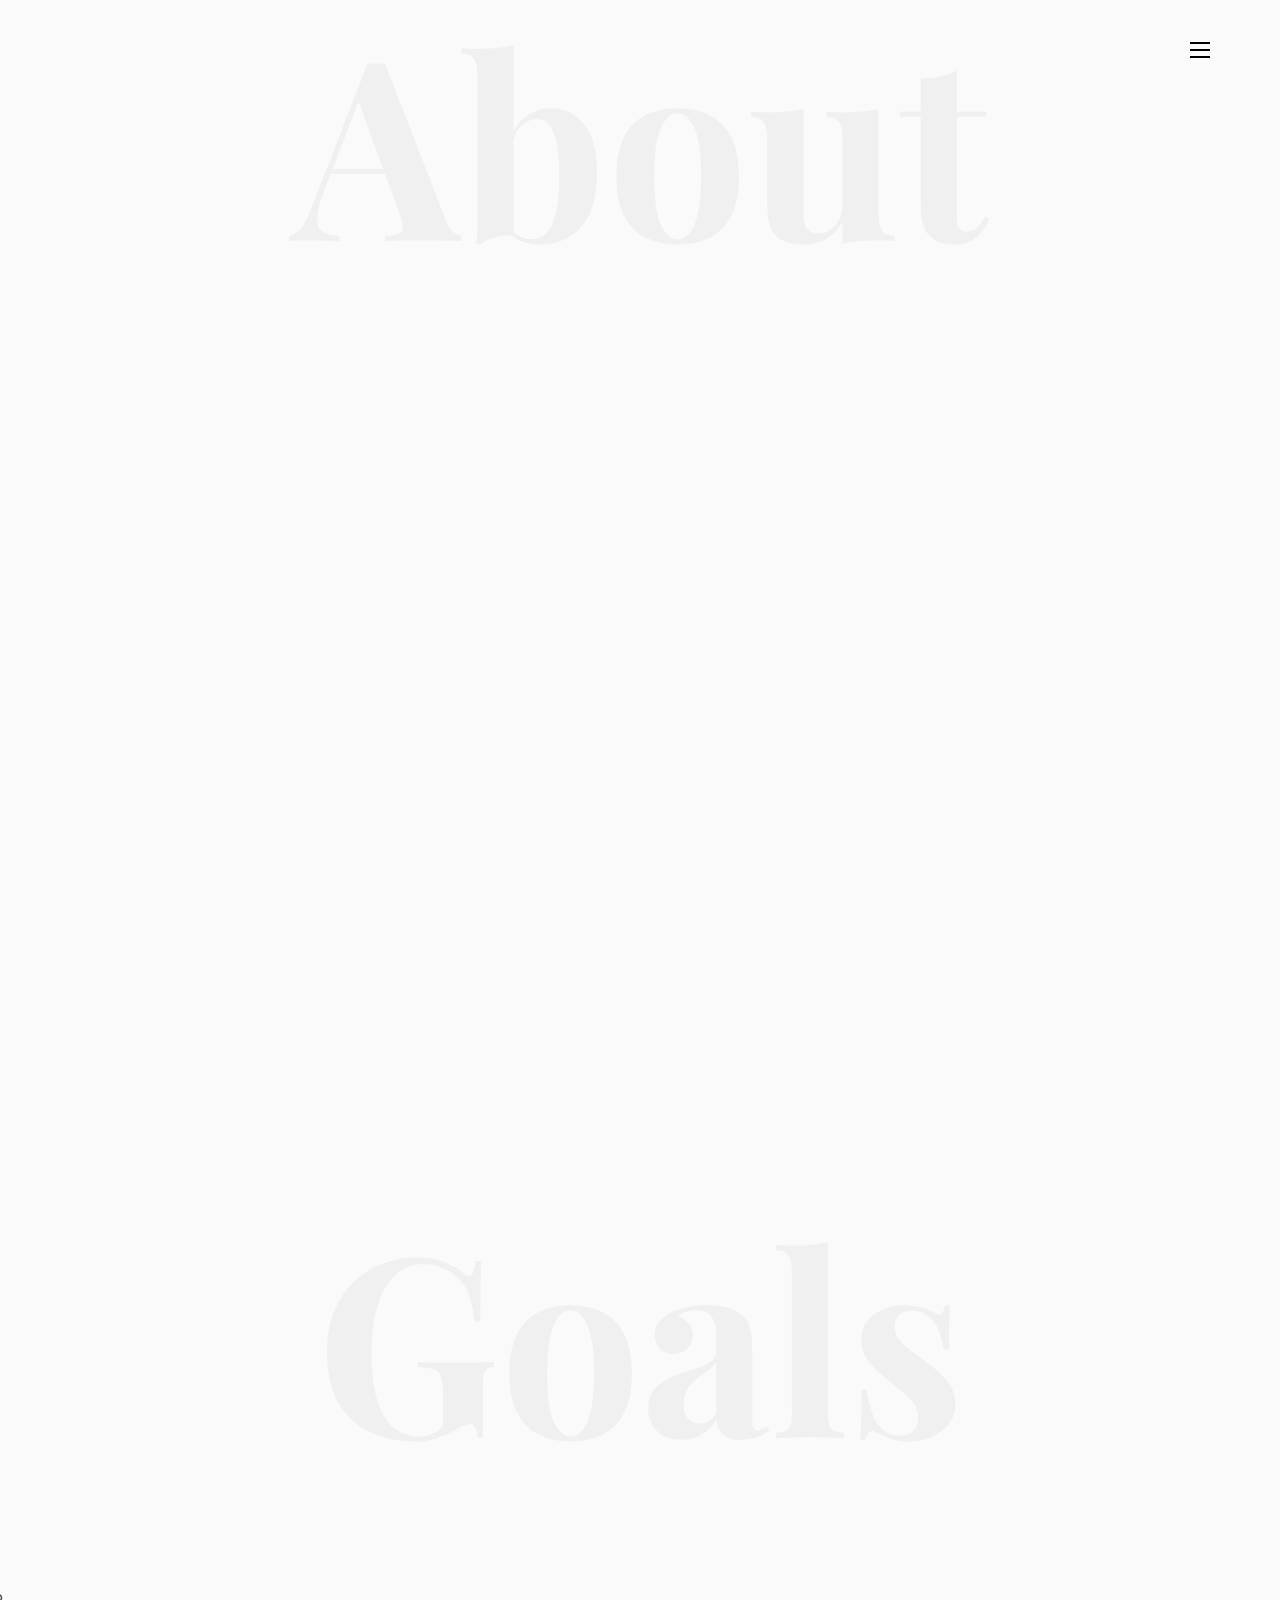
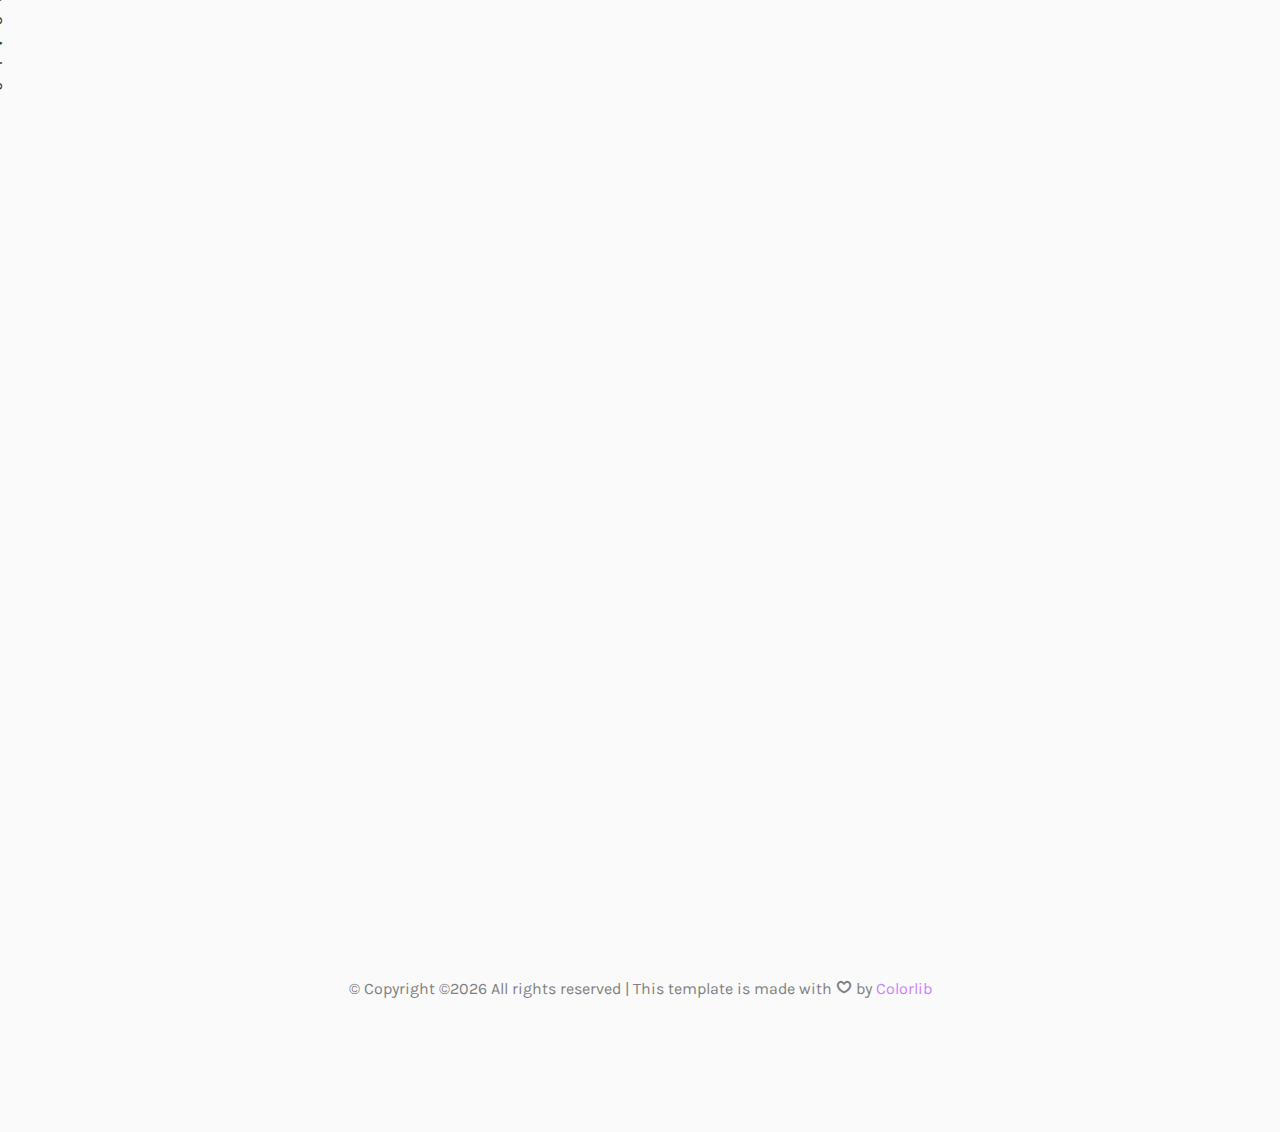
==== commit 93b01ca0: "finished portfolio" ====
--- a/about.html
+++ b/about.html
@@ -3,7 +3,7 @@
 	<head>
 	<meta charset="utf-8">
 	<meta http-equiv="X-UA-Compatible" content="IE=edge">
-	<title>Noah Template</title>
+	<title>About</title>
 	<meta name="viewport" content="width=device-width, initial-scale=1">
 	<meta name="description" content="" />
 	<meta name="keywords" content="" />
@@ -82,9 +82,6 @@
 			<div class="container">
 				<div class="row">
 					<div class="col-md-12">
-						<div class="colorlib-navbar-brand">
-							<a class="colorlib-logo" href="index.html"><span>No</span><span>ah</span></a>
-						</div>
 						<a href="#" class="js-colorlib-nav-toggle colorlib-nav-toggle"><i></i></a>
 					</div>
 				</div>
@@ -101,32 +98,15 @@
 					</div>
 					<div class="col-md-6 col-md-push-1 animate-box">
 						<div class="about-desc">
-							<h2><span>Noah</span><span>Henderson</span></h2>
+							<h2><span>I'm</span><span>Shawn Li</span></h2>
 							<div class="desc">
 								<div class="rotate">
 									<h2 class="heading">About</h2>
 								</div>
-								<p>A small river named Duden <a href="#">flows by their place</a> and supplies it with the necessary regelialia. It is a paradisematic country, in which roasted parts of sentences fly into your mouth. Even the all-powerful Pointing has no control about the blind texts it is an almost unorthographic life.</p>
-								<p class="colorlib-social-icons">
-									<a href="#"><i class="icon-facebook4"></i></a>
-									<a href="#"><i class="icon-twitter3"></i></a>
-									<a href="#"><i class="icon-googleplus"></i></a>
-									<a href="#"><i class="icon-dribbble2"></i></a>
-								</p>
-								<p><a href="work.html" class="btn btn-primary btn-outline">View My Works</a></p>
-							</div>
-						</div>
-					</div>
-				</div>
-				<div class="row">
-					<div class="col-md-4 animate-box">
-						<p>The Big Oxmox advised her not to do so, because there were thousands of bad Commas, wild Question Marks and devious Semikoli, but the Little Blind Text didn’t listen. She packed her seven versalia, put her initial into the belt and made herself on the way.</p>
-					</div>
-					<div class="col-md-4 animate-box">
-						<p>The Big Oxmox advised her not to do so, because there were thousands of bad Commas, wild Question Marks and devious Semikoli, but the Little Blind Text didn’t listen. She packed her seven versalia, put her initial into the belt and made herself on the way.</p>
-					</div>
-					<div class="col-md-4 animate-box">
-						<p>The Big Oxmox advised her not to do so, because there were thousands of bad Commas, wild Question Marks and devious Semikoli, but the Little Blind Text didn’t listen. She packed her seven versalia, put her initial into the belt and made herself on the way.</p>
+								<p>I'm a prospective Computer Science major at Princeton University. I have extensive programming and engineering experience in many fields such as robotics and web development. Check out projects I've worked on below!</p>
+								<p><a href="contact.html" class="btn btn-primary btn-outline">Contact Me!</a></p>
+							</div>
+						</div>
 					</div>
 				</div>
 			</div>
@@ -144,7 +124,7 @@
 									<div class="col-md-12 col-md-offset-0 animate-box intro-heading">
 										<span>Target</span>
 										<h2>Goals</h2>
-										<p>A small river named Duden flows by their place and supplies it with the necessary regelialia. It is a paradisematic country, in which roasted parts of sentences fly into your mouth.</p>
+										<p></p>
 									</div>
 								</div>
 								<div class="row">
@@ -155,16 +135,16 @@
 									</div>
 									<div class="col-md-12">
 										<div class="services animate-box">
-											<h3>1 - High Quality Theme</h3>
-											<p>Even the all-powerful Pointing has no control about the blind texts it is an almost unorthographic life One day however a small line of blind text by the name of Lorem Ipsum decided to leave for the far World of Grammar.</p>
+											<h3>1 - Skill Development</h3>
+											<p>Developing my engineering skills is an important personal and career goal. While I hope to continue pursuing my interests in robotics and software development as a career, I would like more experience in computer science fields I'm unfamiliar with, such as mobile app development or cybersecurity.</p>
 										</div>
 										<div class="services animate-box">
-											<h3>2 - Customer Satisfaction</h3>
-											<p>Even the all-powerful Pointing has no control about the blind texts it is an almost unorthographic life One day however a small line of blind text by the name of Lorem Ipsum decided to leave for the far World of Grammar.</p>
+											<h3>2 - Community Engagement</h3>
+											<p>Throughout my career, I've learned that my purpose in software development is to create solutions that help others. I aspire to reach a wider audience to improve the lives of more people with my code.</p>
 										</div>
 										<div class="services animate-box">
-											<h3>3 - Well Mentained Sites</h3>
-											<p>Even the all-powerful Pointing has no control about the blind texts it is an almost unorthographic life One day however a small line of blind text by the name of Lorem Ipsum decided to leave for the far World of Grammar.</p>
+											<h3>3 - Personal Goals</h3>
+											<p>Improving my communication skills by meeting new people and engaging in diverse conversations is a key personal goal for me. Computer science has been my passion for years and I hope to meet more people who I can share this passion with.</p>
 										</div>
 									</div>
 								</div>
@@ -177,6 +157,7 @@
 			</div>
 		</div>
 
+		<!--
 		<div id="colorlib-testimony">
 			<div class="container">
 				<div class="row text-center">
@@ -231,61 +212,11 @@
 				</div>
 			</div>
 		</div>
-
+		-->
 		<footer>
 			<div id="footer">
 				<div class="container">
-					<div class="row">
-						<div class="col-md-4 col-pb-sm">
-							<div class="row">
-								<div class="col-md-10">
-									<h2>Let's Talk</h2>
-									<p>A small river named Duden flows by their place and supplies.</p>
-									<p><a href="#">noah@info.com</a></p>
-									<p class="colorlib-social-icons">
-										<a href="#"><i class="icon-facebook4"></i></a>
-										<a href="#"><i class="icon-twitter3"></i></a>
-										<a href="#"><i class="icon-googleplus"></i></a>
-										<a href="#"><i class="icon-dribbble2"></i></a>
-									</p>
-								</div>
-							</div>
-						</div>
-						<div class="col-md-4 col-pb-sm">
-							<h2>Latest Blog</h2>
-							<div class="f-entry">
-								<a href="#" class="featured-img" style="background-image: url(images/img-1.jpg);"></a>
-								<div class="desc">
-									<span>February 15, 2018</span>
-									<h3><a href="#">Art Gallery in Japan</a></h3>
-								</div>
-							</div>
-							<div class="f-entry">
-								<a href="#" class="featured-img" style="background-image: url(images/img-2.jpg);"></a>
-								<div class="desc">
-									<span>February 9, 2018</span>
-									<h3><a href="#">A Japanese Constellation</a></h3>
-								</div>
-							</div>
-							<div class="f-entry">
-								<a href="#" class="featured-img" style="background-image: url(images/img-3.jpg);"></a>
-								<div class="desc">
-									<span>February 15, 2018</span>
-									<h3><a href="#">Road Trip</a></h3>
-								</div>
-							</div>
-						</div>
-						<div class="col-md-4 col-pb-sm">
-							<h2>Newsletter</h2>
-							<p>A small river named Duden flows by their place and supplies it with the necessary regelialia</p>
-							<div class="subscribe text-center">
-								<div class="form-group">
-									<input type="text" class="form-control text-center" placeholder="Enter Email address">
-									<input type="submit" value="Subscribe" class="btn btn-primary btn-custom">
-								</div>
-							</div>
-						</div>
-					</div>
+					
 					<div class="row">
 						<div class="col-md-12 text-center">
 							<p>
--- a/css/style.css
+++ b/css/style.css
@@ -541,8 +541,8 @@
   color: #049dff; }
 
 .progress.blue .progress-left .progress-bar {
-  -webkit-animation: loading-2 1.5s linear forwards 1.8s;
-  animation: loading-2 1.5s linear forwards 1.8s; }
+  -webkit-animation: loading-1 1.5s linear forwards 1.8s;
+  animation: loading-1 1.5s linear forwards 1.8s; }
 
 .progress.yellow .progress-bar {
   border-color: #fdba04; }
@@ -551,8 +551,8 @@
   color: #fdba04; }
 
 .progress.yellow .progress-left .progress-bar {
-  -webkit-animation: loading-3 1s linear forwards 1.8s;
-  animation: loading-3 1s linear forwards 1.8s; }
+  -webkit-animation: loading-4 1s linear forwards 1.8s;
+  animation: loading-4 1s linear forwards 1.8s; }
 
 .progress.pink .progress-bar {
   border-color: #ed687c; }
@@ -561,8 +561,8 @@
   color: #ed687c; }
 
 .progress.pink .progress-left .progress-bar {
-  -webkit-animation: loading-4 0.4s linear forwards 1.8s;
-  animation: loading-4 0.4s linear forwards 1.8s; }
+  -webkit-animation: loading-2 0.8s linear forwards 1.8s;
+  animation: loading-2 0.8s linear forwards 1.8s; }
 
 .progress.green .progress-bar {
   border-color: #1abc9c; }
@@ -571,8 +571,8 @@
   color: #1abc9c; }
 
 .progress.green .progress-left .progress-bar {
-  -webkit-animation: loading-5 1.2s linear forwards 1.8s;
-  animation: loading-5 1.2s linear forwards 1.8s; }
+  -webkit-animation: loading-3 1.2s linear forwards 1.8s;
+  animation: loading-3 1.2s linear forwards 1.8s; }
 
 @-webkit-keyframes loading-1 {
   0% {
@@ -635,8 +635,8 @@
     -webkit-transform: rotate(0deg);
     transform: rotate(0deg); }
   100% {
-    -webkit-transform: rotate(90deg);
-    transform: rotate(90deg); } }
+    -webkit-transform: rotate(80deg);
+    transform: rotate(80deg); } }
 
 @-webkit-keyframes loading-5 {
   0% {
